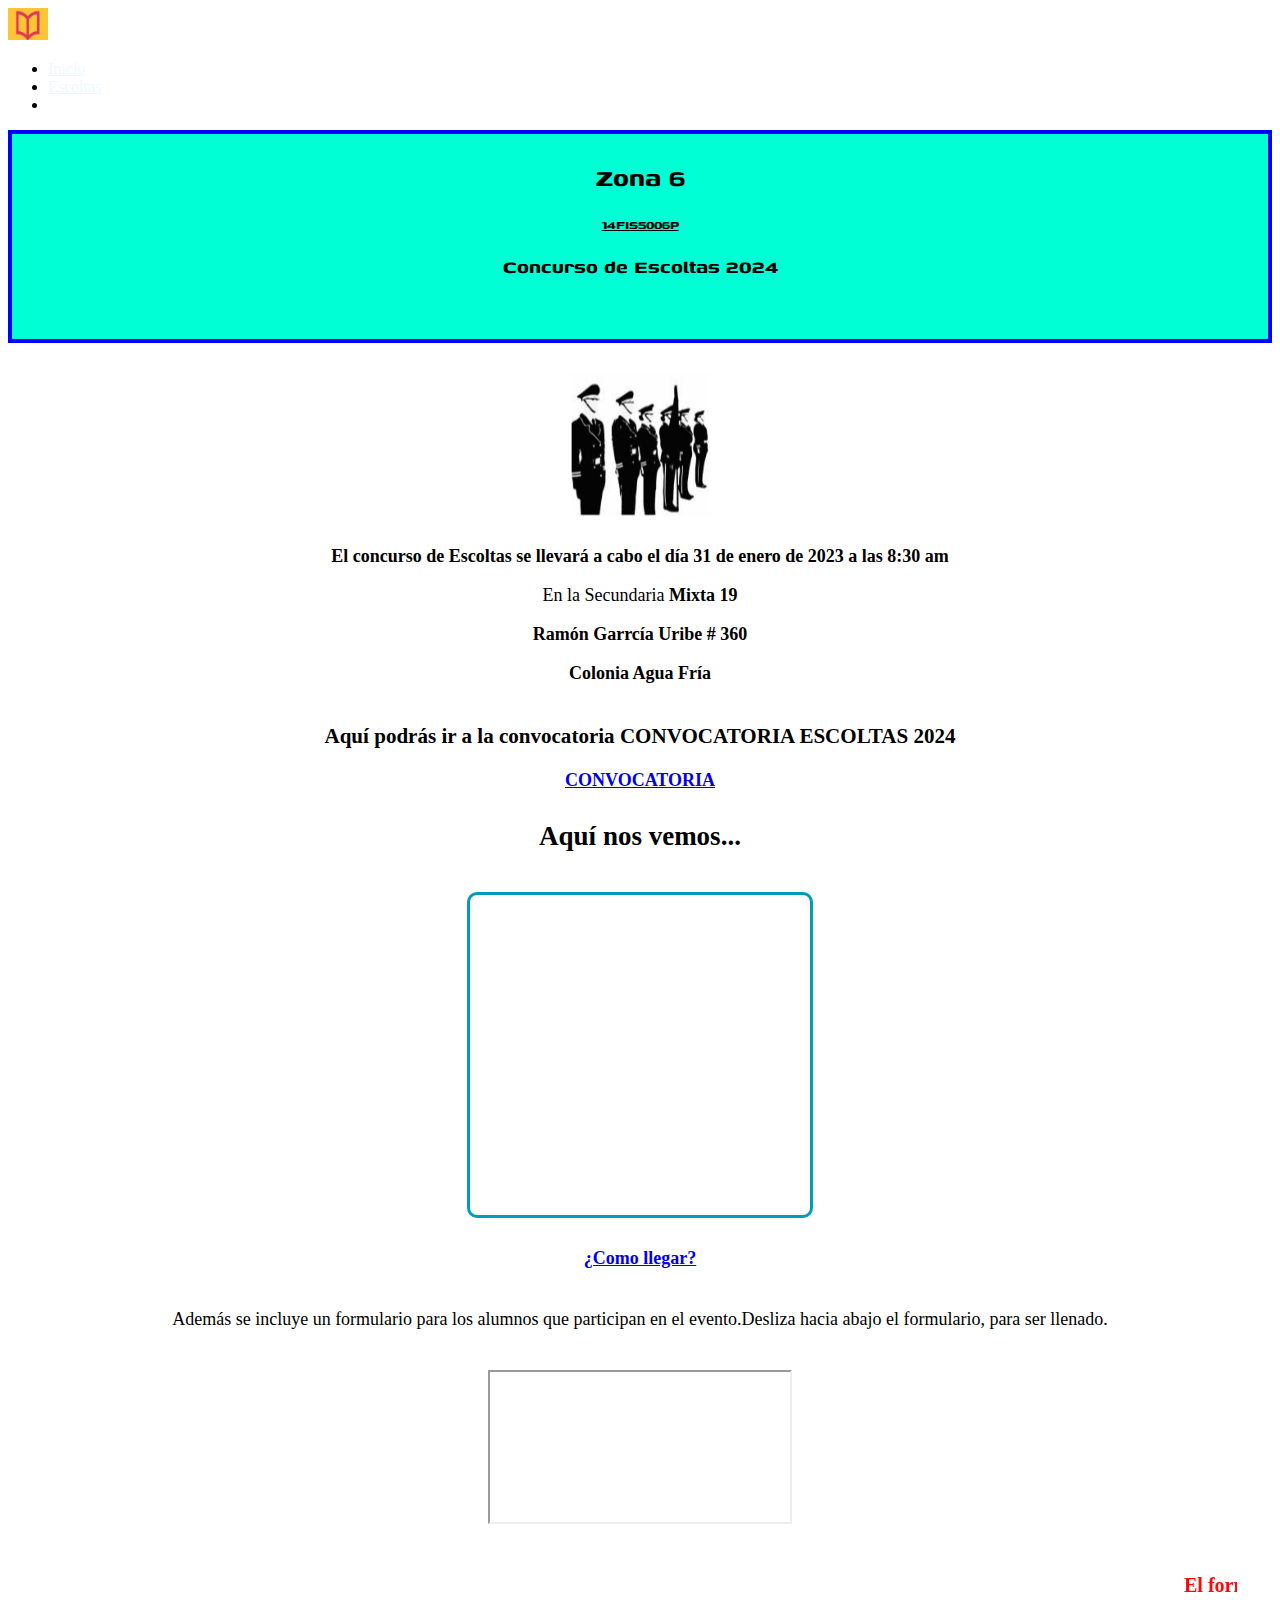
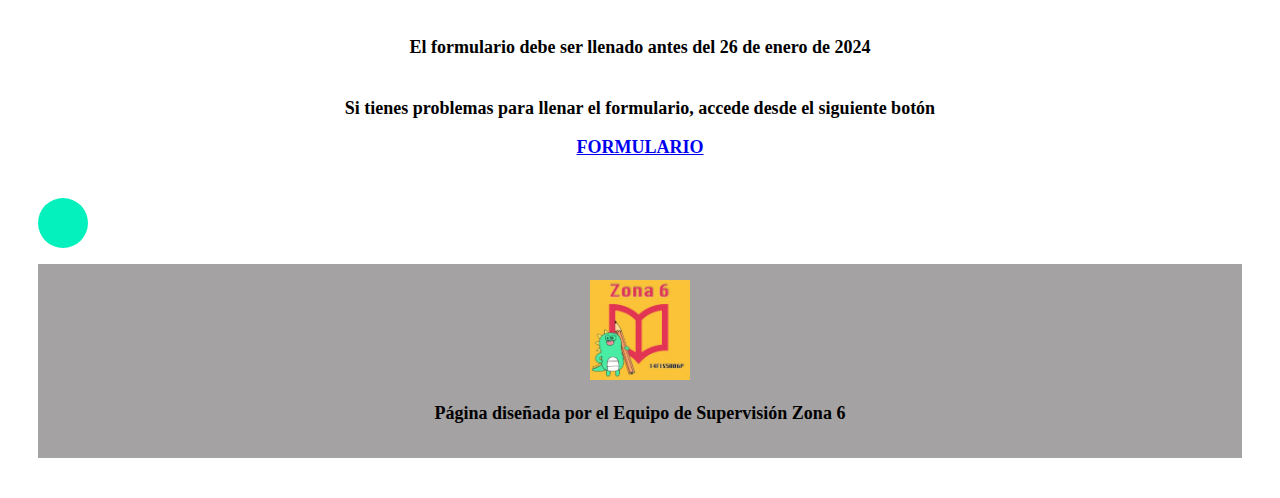
==== escoltas.html @ 7c4a1809 "Update escoltas.html" ====
<!DOCTYPE html>
<html lang="en">
<link href="https://cdn.jsdelivr.net/npm/bootstrap@5.0.2/dist/css/bootstrap.min.css" rel="stylesheet" integrity="sha384-EVSTQN3/azprG1Anm3QDgpJLIm9Nao0Yz1ztcQTwFspd3yD65VohhpuuCOmLASjC" crossorigin="anonymous">

<head>
    <meta charset="UTF-8">
    <meta name="viewport" content="width=device-width, initial-scale=1.0">
    <link rel="stylesheet" type="text/css" href="Style.css">
    <link rel="preconnect" href="https://fonts.googleapis.com">
<link rel="preconnect" href="https://fonts.gstatic.com" crossorigin>
<link href="https://fonts.googleapis.com/css2?family=Genos&display=swap" rel="stylesheet">
    <title>CONCURSOS 2024/ZONA 6</title>
</head>
<body>
  <nav class="navbar navbar-light bg-light navbar-dark bg-dark">
    <div class="container">
      <a class="navbar-brand" href="index.html">
        <img src="Logo.jpeg" alt="" width="40" height="32">
      </a>
      <ul class="nav">
        <li class="nav-item">
          <a class="nav-link active" style="color: aliceblue" aria-current="page" href="index.html">Inicio</a>
        </li>
        <li class="nav-item">
          <a class="nav-link" style="color: aliceblue" href="escoltas.html">Escoltas</a>
        </li>
        <li class="nav-item">
    </div>
  </nav>

<div
class="cover d-flex justify-content-center align-items-center flex-column"
>
    <div class="texto">

<h1>Zona 6</h1>
<p>
  <u>14FIS5006P</u>
</p>
<h2>Concurso de Escoltas 2024</h2>
        </div>
</div>

<section>
    <div class="caver">
        <img width="150" height="150" src="Escolta.png"/>
        <p><strong>El concurso de Escoltas se llevará a cabo el día 31 de enero de 2023 a las 8:30 am</strong> </p
        <p>En la Secundaria <strong>Mixta 19</strong></p> 
            <p><strong>Ramón Garrcía Uribe # 360</strong></p>
            <p><strong>Colonia Agua Fría</strong></p>
    </div>
 </section>

<section>

    <div class="caver">
    <h3>Aquí podrás ir a la convocatoria <strong>CONVOCATORIA ESCOLTAS 2024</strong></h3>
    <a
      href="https://drive.google.com/file/d/1wWWbCy236vXLCDtfcvTK6NfO1HcenNA4/view?usp=sharing"
      class="btn btn-primary"
      ><b>CONVOCATORIA</b></a
    
</section>

 <section>
  <div class="text-center caver">
    <h2>Aquí nos vemos...</h2>
</div>
  <iframe style="margin: 0 auto; display: block; border: 3px solid #019cba; border-radius: 10px 10px 10px 10px; padding: 10px;" src="https://www.google.com/maps/embed?pb=!1m18!1m12!1m3!1d3731.0788634645914!2d-103.35241882571863!3d20.74759739737801!2m3!1f0!2f0!3f0!3m2!1i1024!2i768!4f13.1!3m3!1m2!1s0x8428b004d1745627%3A0x57da8cc69e2c7cc1!2sSecundaria%20Eleno%20Garc%C3%ADa%20Ramos!5e0!3m2!1ses-419!2smx!4v1705175498666!5m2!1ses-419!2smx" 
  width="320" height="300" frameborder="0" allowfullscreen="allowfullscreen"><span data-mce-type="bookmark" style="display: inline-block; width: 0px; overflow: hidden; line-height: 0;" class="mce_SELRES_start"></span></iframe>
 </section>

 <section>
  <div class="caver">
      <a
        href="https://maps.app.goo.gl/Rn8vvRhkGQFq27ed7"
        class="btn btn-primary"
        ><b>¿Como llegar?</b></a
      >
  </div>
 </section>

 <section>
    <div class="caver">
    <p>Además se incluye un formulario para los alumnos que participan en el evento.Desliza hacia abajo el formulario, para ser llenado.</p>
    </div> 
</section>
<section>
    <div class="google-form-contenedor caver">
      <iframe class="responsive-iframe" src="https://forms.gle/B9bE1mSJJhuhrFd29">
      </iframe>
    </div>
      <div class="civer">
        <marquee><strong>El formulario será llenado por el docente de la escuela para la constancia</strong></marquee>    
    </div>
    <div class="caver"><p><strong>El formulario debe ser llenado antes del <strong>26 de enero de 2024</strong></p></div>
    <div class="caver"> <p>Si tienes problemas para llenar el formulario, accede desde el siguiente botón</p>
    <a
      href="https://forms.gle/LEGMNzzivbFknoEv8"
      class="btn btn-primary"
      ><b>FORMULARIO</b></a
    </div>
    </section>

<section>
<div class="circle">
</div>
</section>

<footer class="footer">
 <div class="container">
   <img class= "imagen" src="IMG_6706.jpg"/>
   <p><strong>Página diseñada por el Equipo de Supervisión Zona 6</strong></p>
 </div>

   
</body>
</html>
---- Style.css ----
.body{
    margin: 0em;
}

.texto{
    font-family: 'Genos', sans-serif;
    font-size: 15px;
    font-weight: bold;
}
.cover {
    border: blue 4px solid;
    padding-top: 5px;
    text-align: center;
    font-family: system-ui;
    font-size: medium;
    height: 200px;
    background-color: rgb(0, 255, 213);
    color: rgb(0, 0, 0);
}

.civer{
    padding: 5px;
    font-family: Cambria, Cochin, Georgia, Times, 'Times New Roman', serif;
    font-size: 20px;
    color: rgb(250, 7, 7);
}

.google-maps {
    position: relative;
    padding-bottom: 75%;
    height: 0;
    overflow: hidden;
}

.google-maps iframe {
    position: absolute;
    top: 0;
    left: 0;
    width: 75% !important;
    height: 750% !important;
  }

.caver {
    text-align: center;
    font-family: serif;
    font-size: large;
    margin: 30px 30px 40px;
}

.circle {
    background: rgb(4, 241, 190);
    border-radius: 50%;
    width: 50px;
    height: 50px;
    animation-name: derecha;
    animation-duration: 5s;
    animation-iteration-count: infinite;
    animation-direction: normal;
}

.responsive-iframe{
    align-content: center;
    position: relative;
    padding-top: 56.25;
}

.footer {
    background: #a4a2a2;
    padding: 1rem;
    text-align: center;
    margin-top: 1rem;
}


.imagen {
    width: 100px;
    height: 100px;
}


@keyframes derecha {
   0%{transform: translateX(-10vw);}
   50%{transform: translateX(100vw);}
   100%{transform: translateX(-10vw);}
}
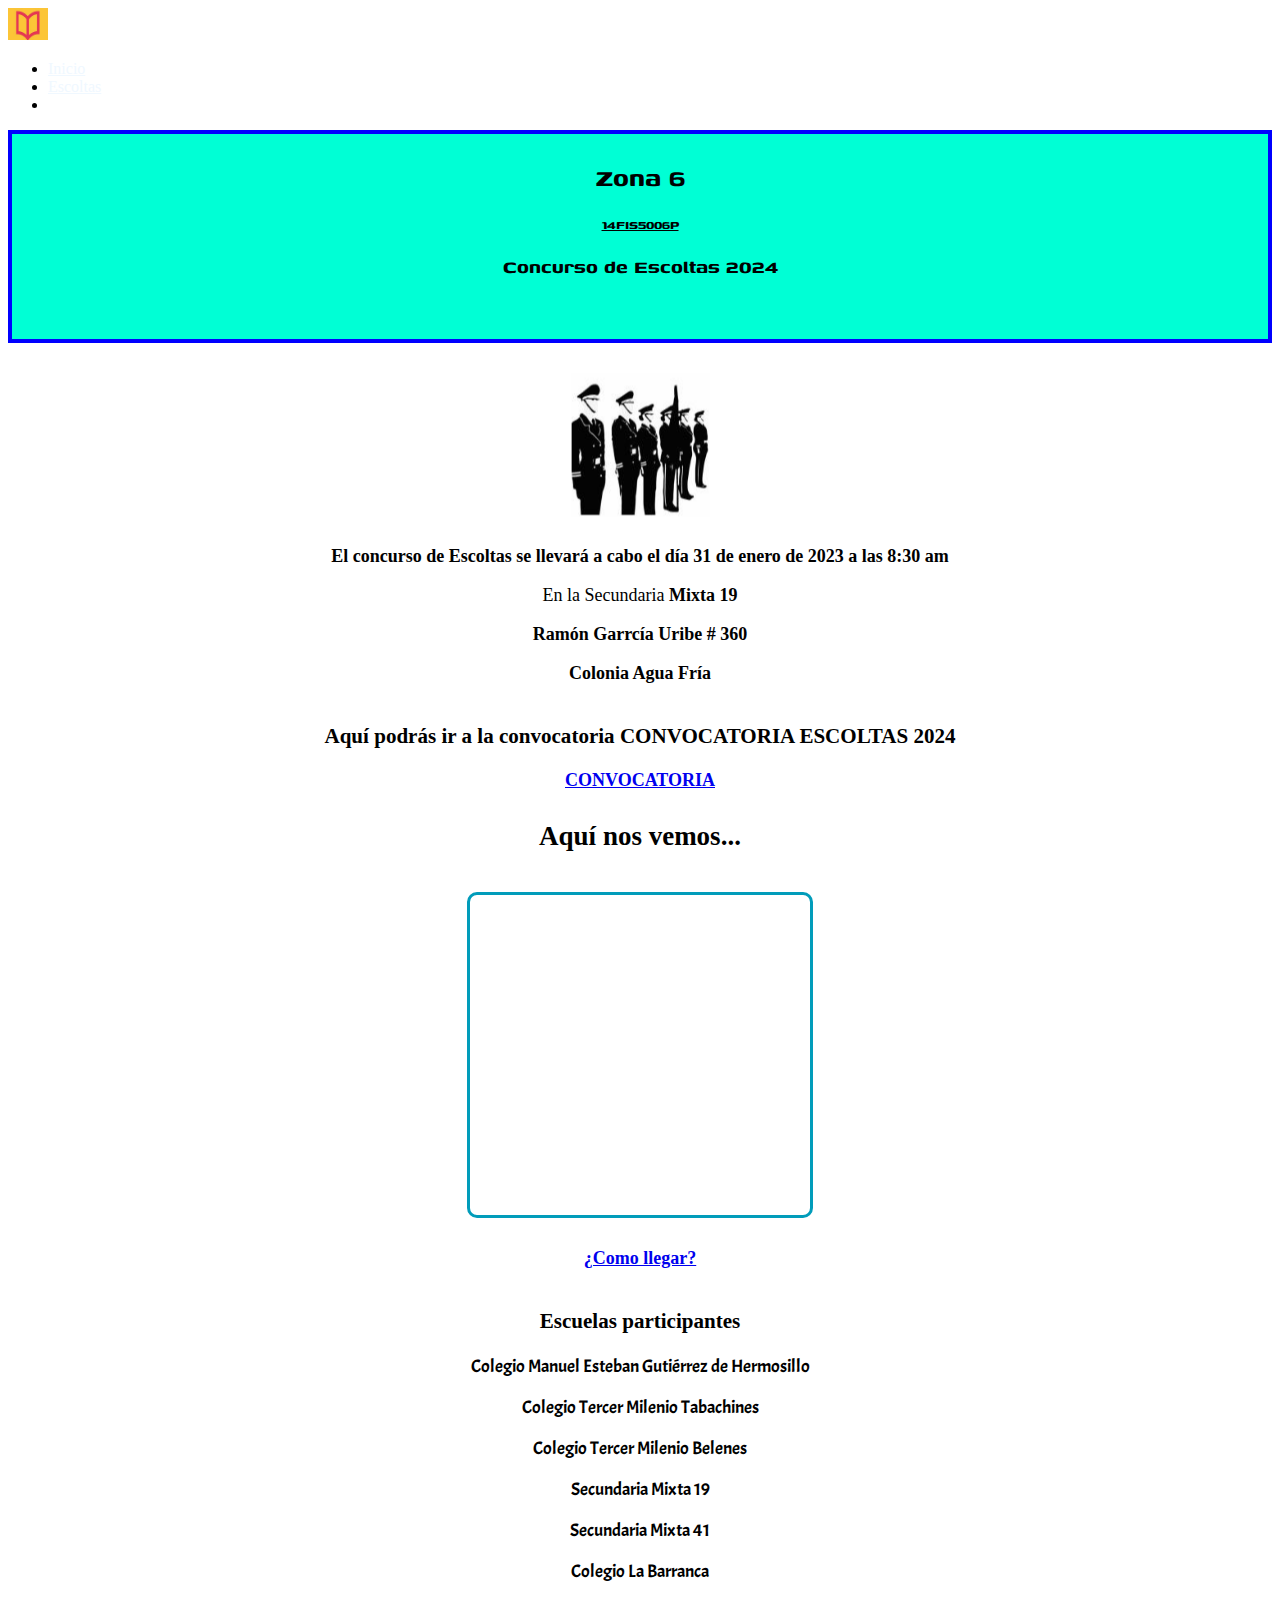
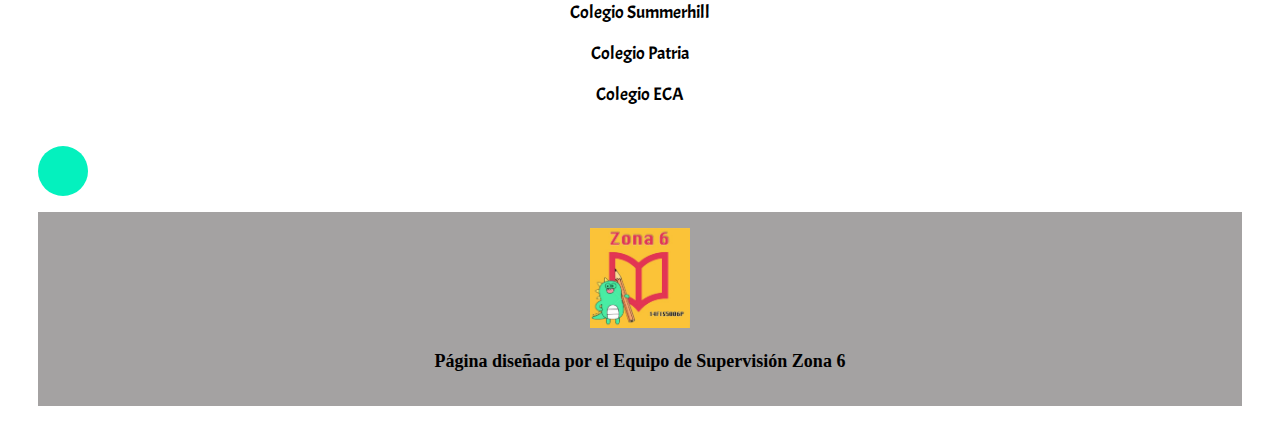
==== commit 5f252a16: "Update escoltas.html" ====
--- a/escoltas.html
+++ b/escoltas.html
@@ -9,6 +9,9 @@
     <link rel="preconnect" href="https://fonts.googleapis.com">
 <link rel="preconnect" href="https://fonts.gstatic.com" crossorigin>
 <link href="https://fonts.googleapis.com/css2?family=Genos&display=swap" rel="stylesheet">
+<link rel="preconnect" href="https://fonts.googleapis.com">
+<link rel="preconnect" href="https://fonts.gstatic.com" crossorigin>
+<link href="https://fonts.googleapis.com/css2?family=Acme&display=swap" rel="stylesheet">
     <title>CONCURSOS 2024/ZONA 6</title>
 </head>
 <body>
@@ -80,27 +83,21 @@
   </div>
  </section>
 
- <section>
-    <div class="caver">
-    <p>Además se incluye un formulario para los alumnos que participan en el evento.Desliza hacia abajo el formulario, para ser llenado.</p>
-    </div> 
+<section>
+    <div class="caver teto">
+        <h3><strong>Escuelas participantes</strong></h3>
+        <p style="font-family: 'Acme', sans-serif; margin-bottom:0">Colegio Manuel Esteban Gutiérrez de Hermosillo</p>
+        <p style="font-family: 'Acme', sans-serif; margin-bottom:0">Colegio Tercer Milenio Tabachines</p>
+        <p style="font-family: 'Acme', sans-serif; margin-bottom:0">Colegio Tercer Milenio Belenes</p>
+        <p style="font-family: 'Acme', sans-serif; margin-bottom:0">Secundaria Mixta 19</p>
+        <p style="font-family: 'Acme', sans-serif; margin-bottom:0">Secundaria Mixta 41</p> 
+        <p style="font-family: 'Acme', sans-serif; margin-bottom:0">Colegio La Barranca</p>  
+        <p style="font-family: 'Acme', sans-serif; margin-bottom:0">Colegio Summerhill</p>
+        <p style="font-family: 'Acme', sans-serif; margin-bottom:0">Colegio Patria</p>
+        <p style="font-family: 'Acme', sans-serif; margin-bottom:0">Colegio ECA</p>
+    </div>
 </section>
-<section>
-    <div class="google-form-contenedor caver">
-      <iframe class="responsive-iframe" src="https://forms.gle/B9bE1mSJJhuhrFd29">
-      </iframe>
-    </div>
-      <div class="civer">
-        <marquee><strong>El formulario será llenado por el docente de la escuela para la constancia</strong></marquee>    
-    </div>
-    <div class="caver"><p><strong>El formulario debe ser llenado antes del <strong>26 de enero de 2024</strong></p></div>
-    <div class="caver"> <p>Si tienes problemas para llenar el formulario, accede desde el siguiente botón</p>
-    <a
-      href="https://forms.gle/LEGMNzzivbFknoEv8"
-      class="btn btn-primary"
-      ><b>FORMULARIO</b></a
-    </div>
-    </section>
+
 
 <section>
 <div class="circle">
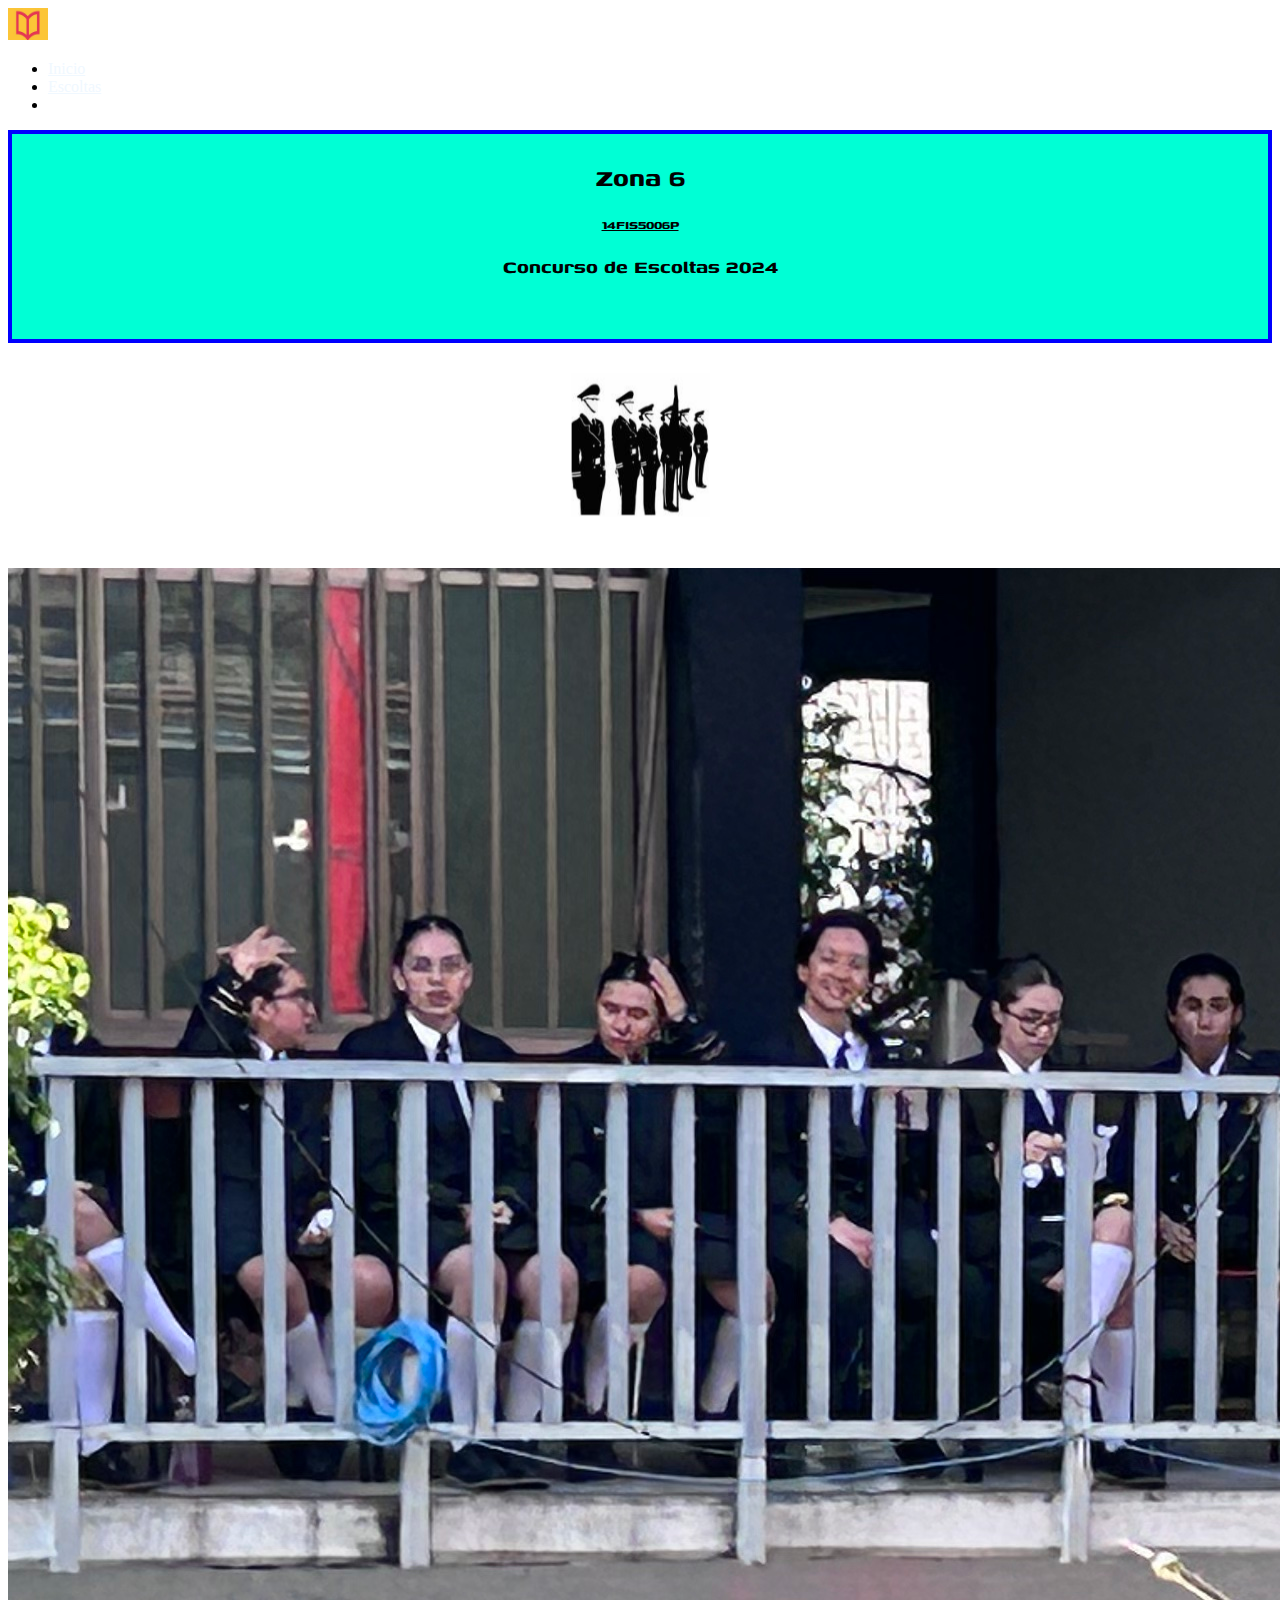
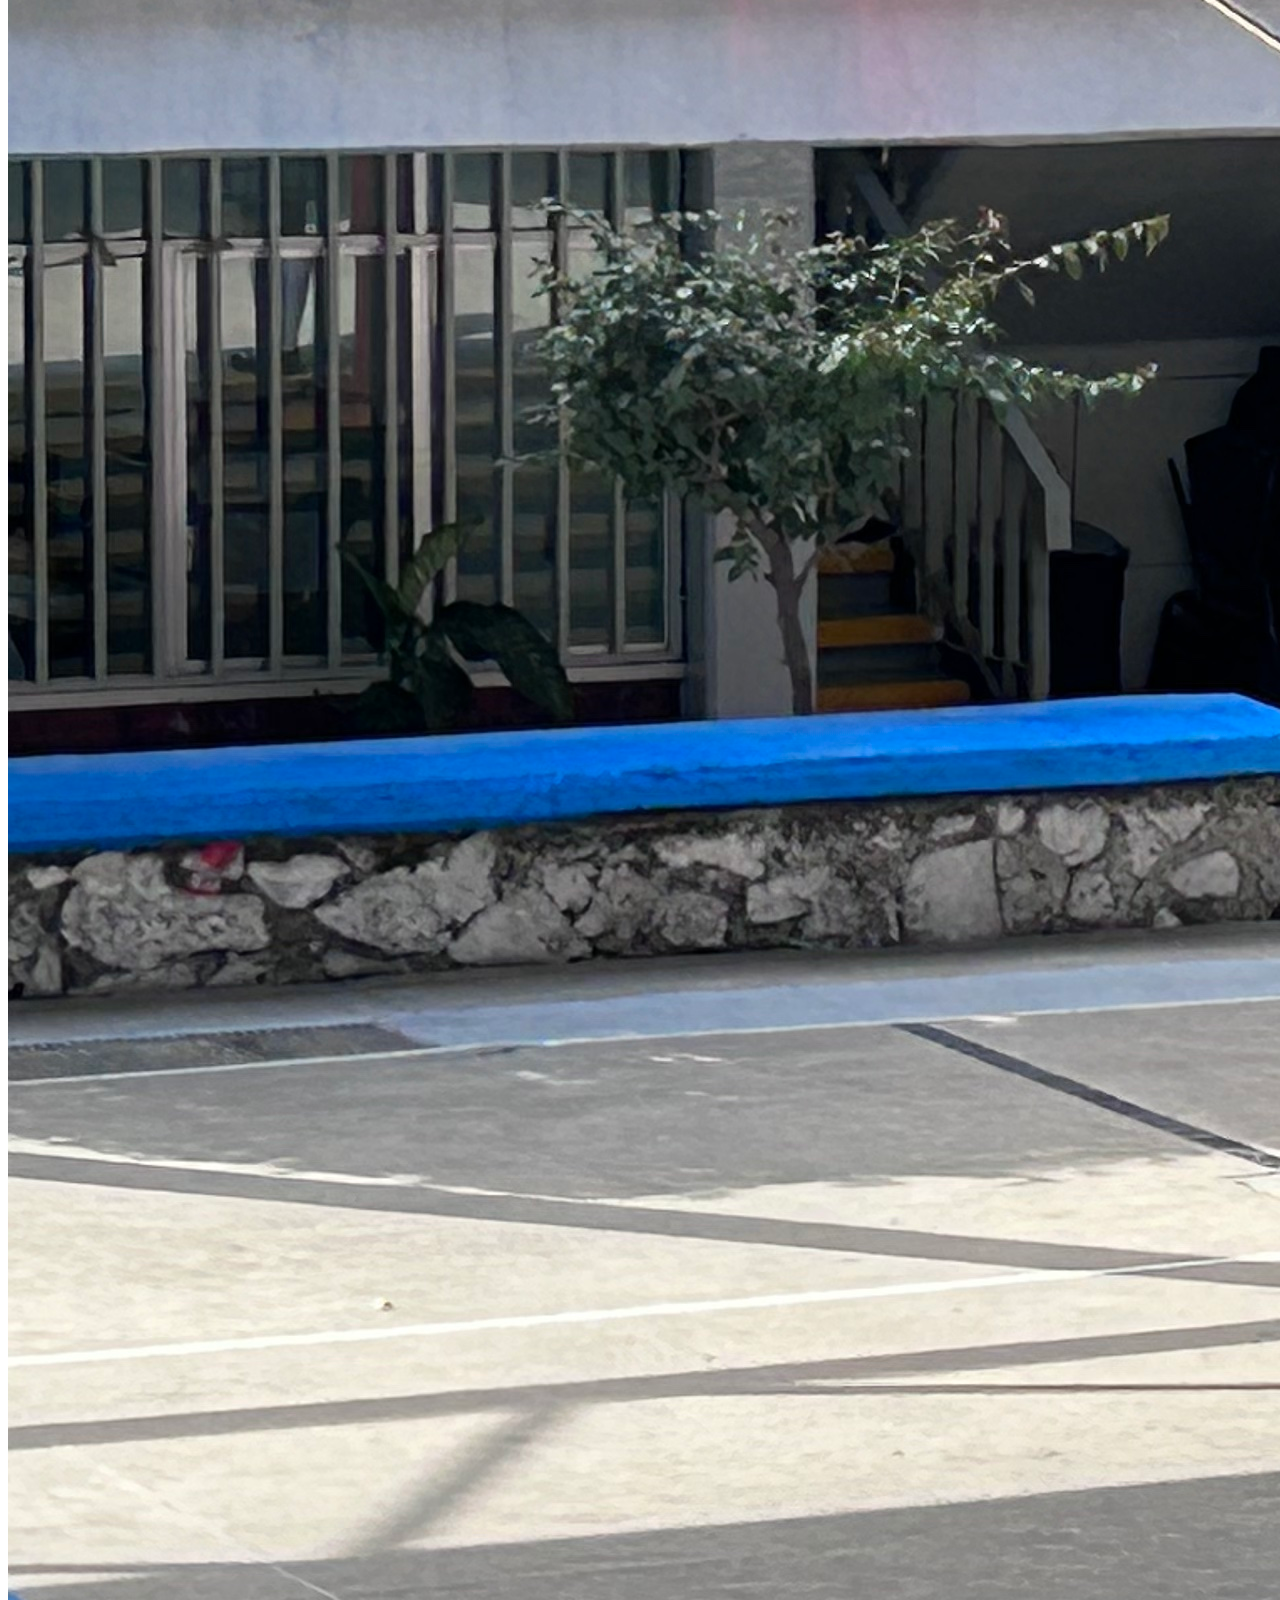
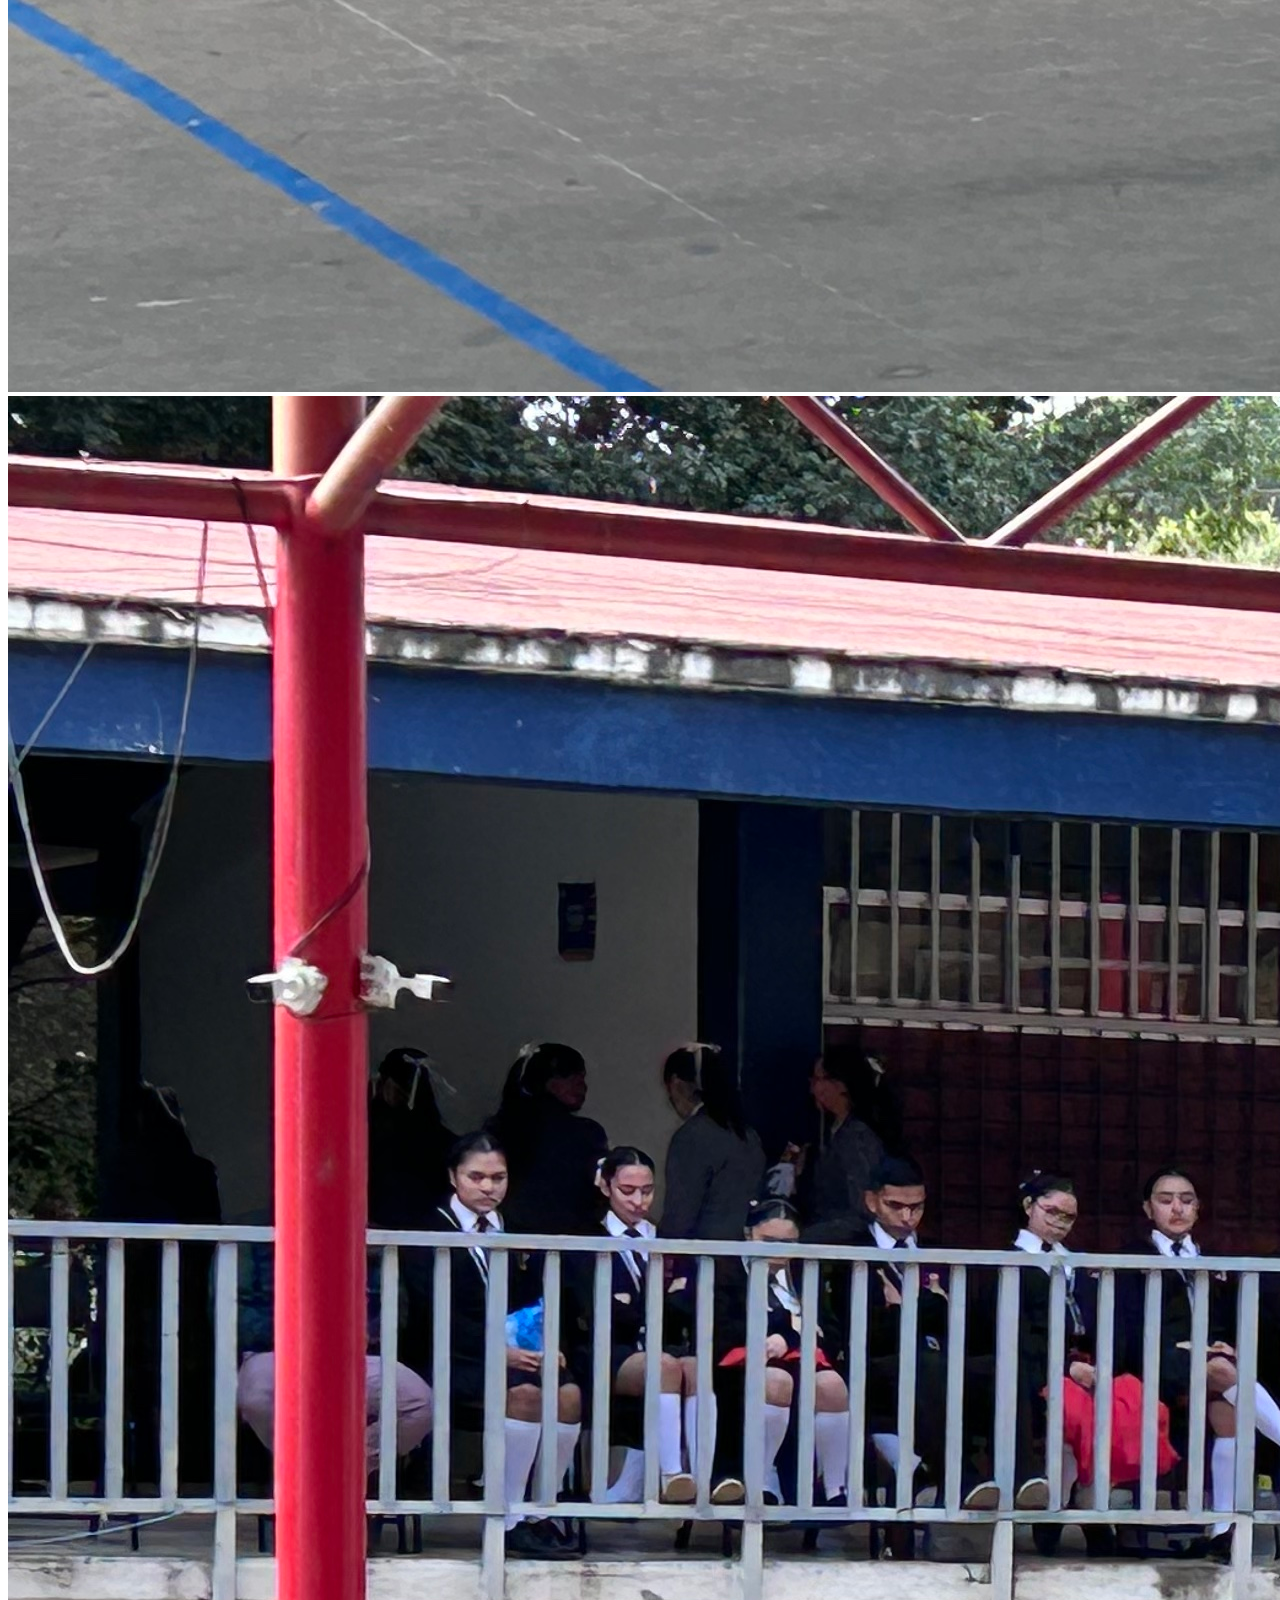
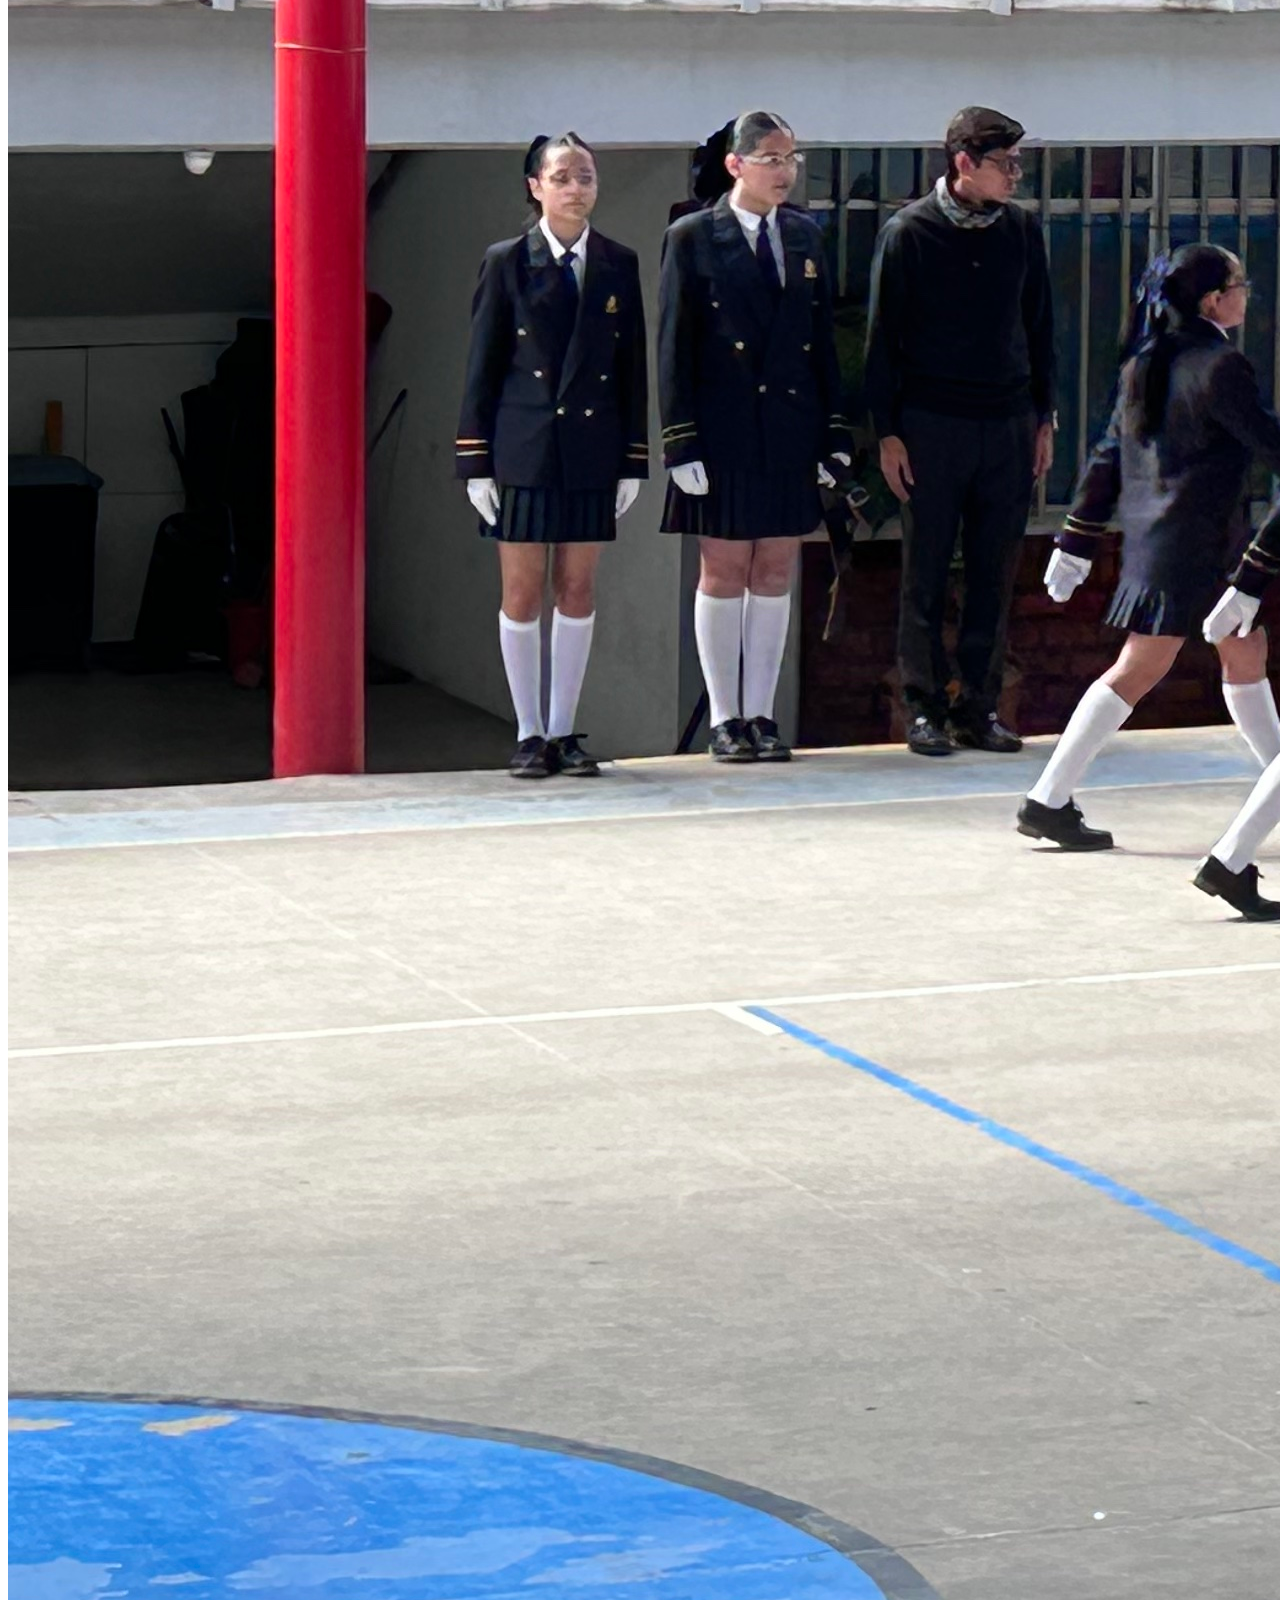
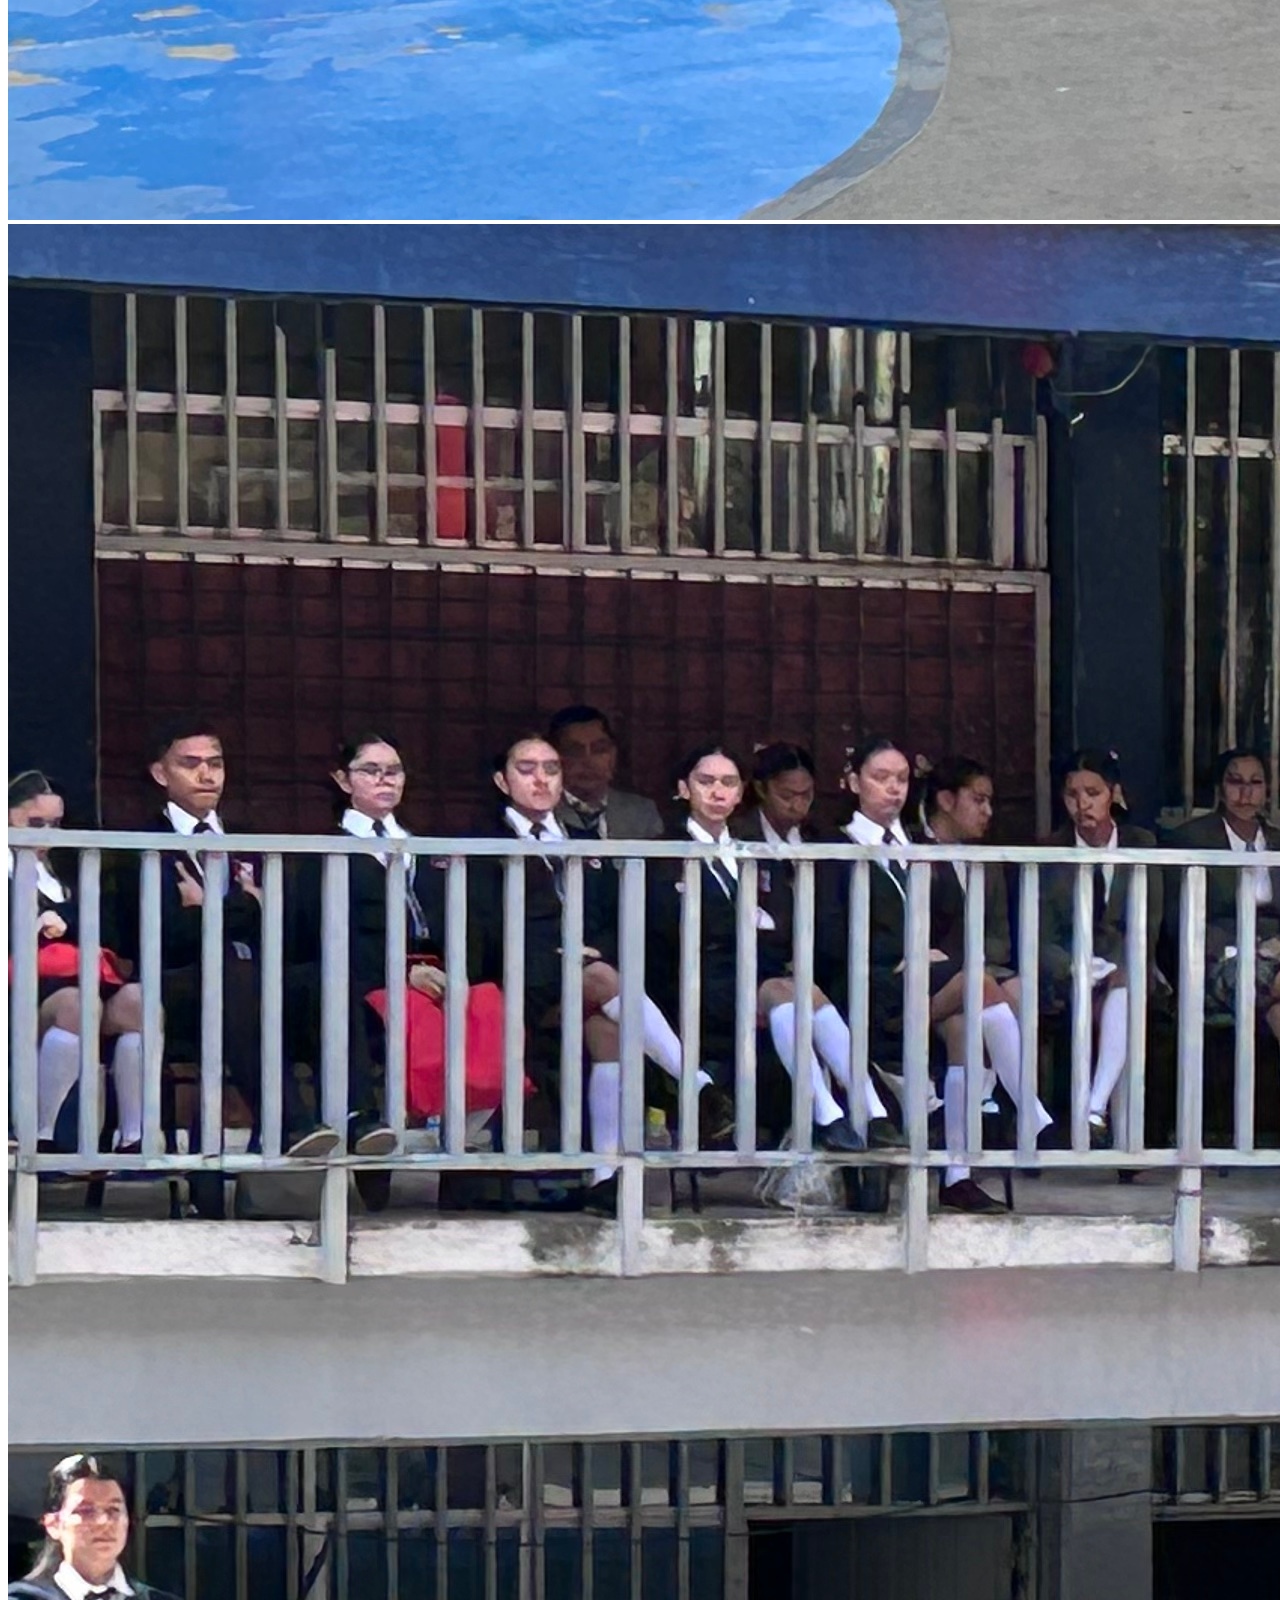
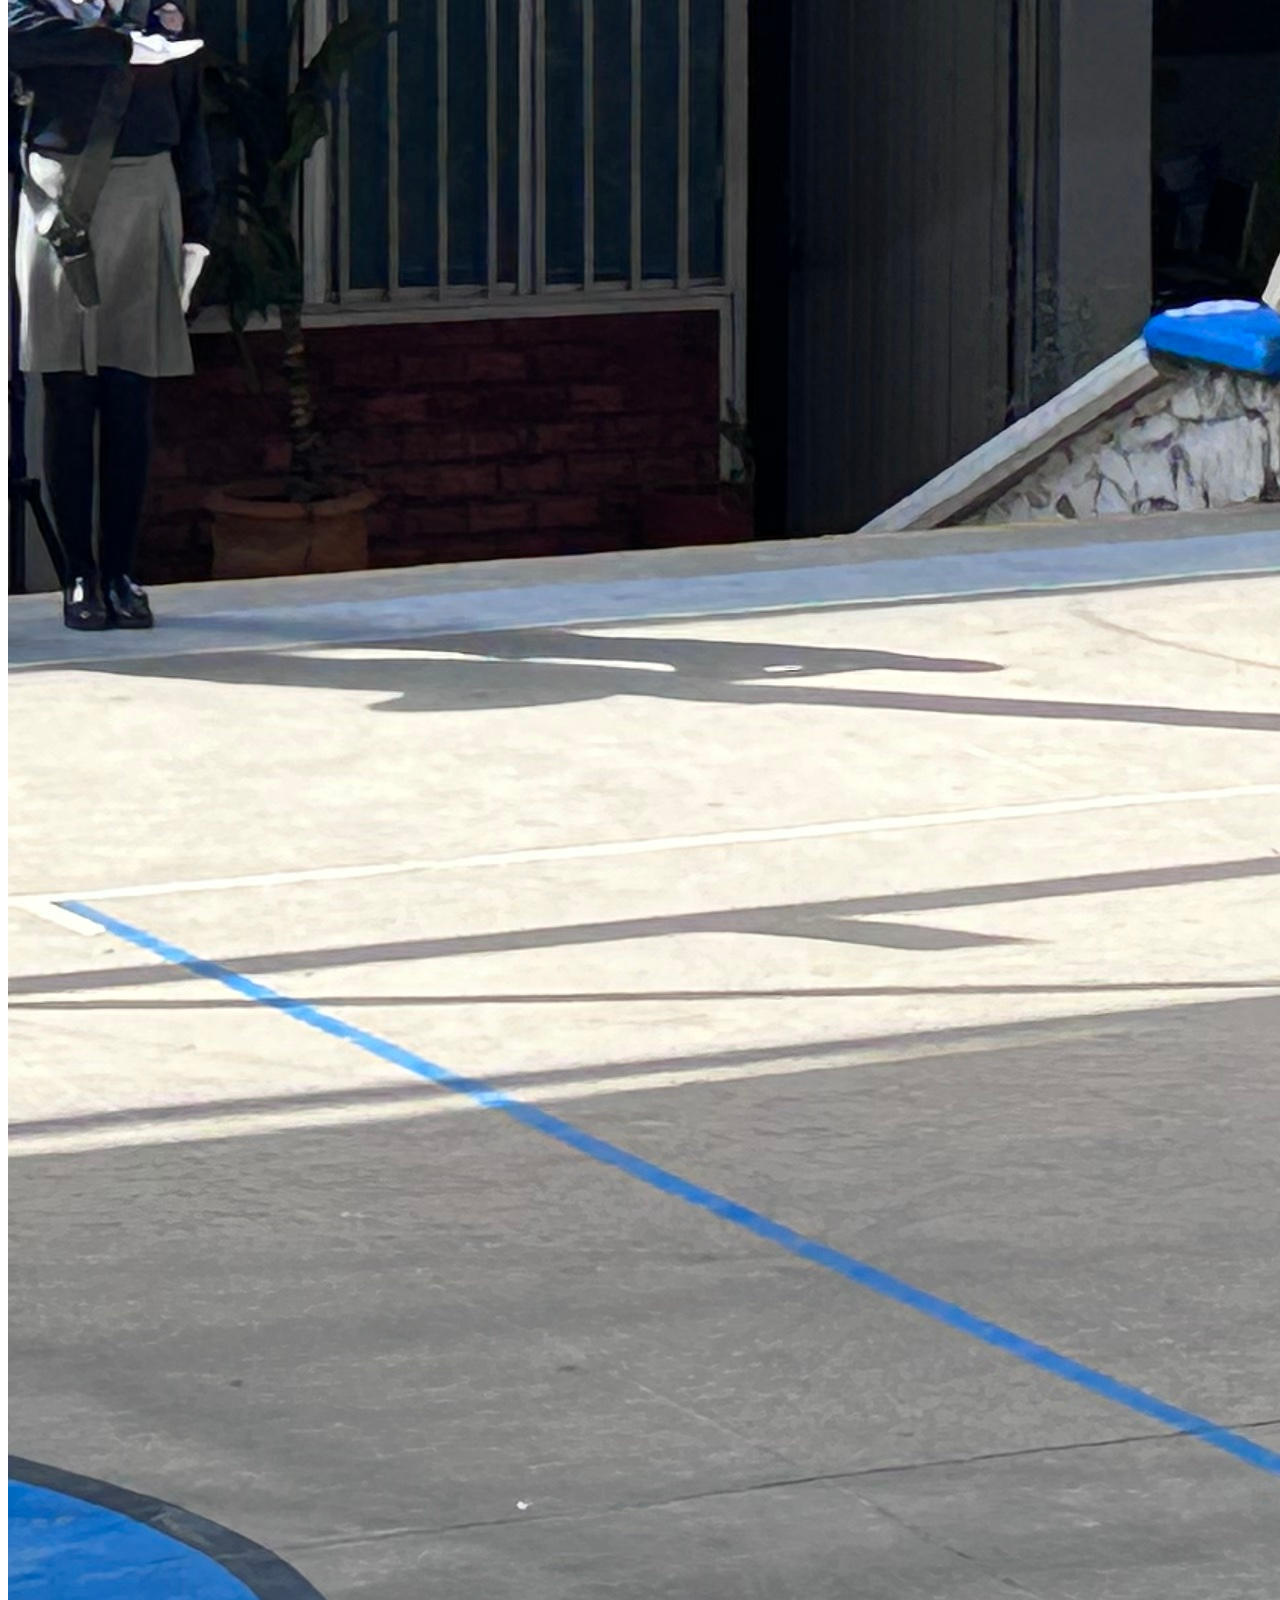
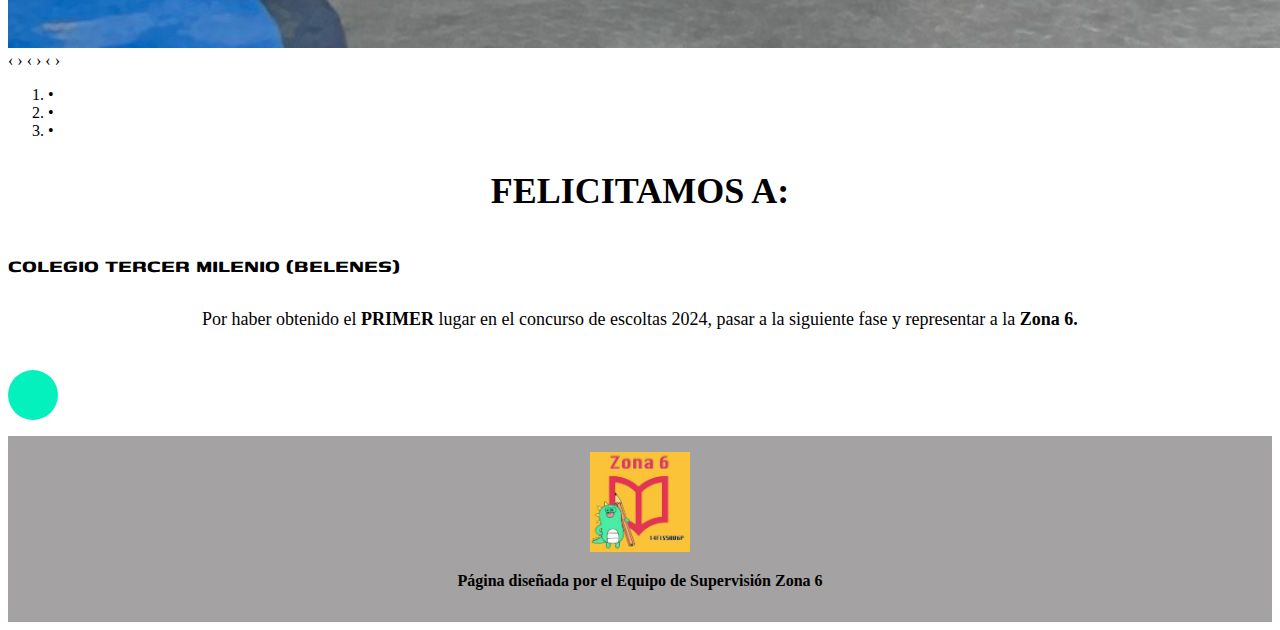
==== commit 5c2e8ace: "Update escoltas.html" ====
--- a/escoltas.html
+++ b/escoltas.html
@@ -47,56 +47,69 @@
 <section>
     <div class="caver">
         <img width="150" height="150" src="Escolta.png"/>
-        <p><strong>El concurso de Escoltas se llevará a cabo el día 31 de enero de 2023 a las 8:30 am</strong> </p
-        <p>En la Secundaria <strong>Mixta 19</strong></p> 
-            <p><strong>Ramón Garrcía Uribe # 360</strong></p>
-            <p><strong>Colonia Agua Fría</strong></p>
     </div>
  </section>
 
 <section>
+        <div class="slide">
+            <div class="slide-inner">
+                <input class="slide-open" type="radio" id="slide-1" 
+                      name="slide" aria-hidden="true" hidden="" checked="checked">
+                <div class="slide-item">
+                    <img src="img1.jpg">
+                </div>
+                <input class="slide-open" type="radio" id="slide-2" 
+                      name="slide" aria-hidden="true" hidden="">
+                <div class="slide-item">
+                    <img src="img2.jpg">
+                </div>
+                <input class="slide-open" type="radio" id="slide-3" 
+                      name="slide" aria-hidden="true" hidden="">
+                <div class="slide-item">
+                    <img src="img3.jpg">
+                </div>
+                <label for="slide-3" class="slide-control prev control-1">‹</label>
+                <label for="slide-2" class="slide-control next control-1">›</label>
+                <label for="slide-1" class="slide-control prev control-2">‹</label>
+                <label for="slide-3" class="slide-control next control-2">›</label>
+                <label for="slide-2" class="slide-control prev control-3">‹</label>
+                <label for="slide-1" class="slide-control next control-3">›</label>
+                <ol class="slide-indicador">
+                    <li>
+                        <label for="slide-1" class="slide-circulo">•</label>
+                    </li>
+                    <li>
+                        <label for="slide-2" class="slide-circulo">•</label>
+                    </li>
+                    <li>
+                        <label for="slide-3" class="slide-circulo">•</label>
+                    </li>
+                </ol>
+            </div>
+        </div>  
+    </section>
 
-    <div class="caver">
-    <h3>Aquí podrás ir a la convocatoria <strong>CONVOCATORIA ESCOLTAS 2024</strong></h3>
-    <a
-      href="https://drive.google.com/file/d/1wWWbCy236vXLCDtfcvTK6NfO1HcenNA4/view?usp=sharing"
-      class="btn btn-primary"
-      ><b>CONVOCATORIA</b></a
-    
-</section>
+    <section>
+        <div class="justify-content-center align-items-center flex-column">
+    <div class="texto caver zoom-in-out-box">
 
- <section>
-  <div class="text-center caver">
-    <h2>Aquí nos vemos...</h2>
+<h1>FELICITAMOS A:</h1>
+
+    </div>
 </div>
-  <iframe style="margin: 0 auto; display: block; border: 3px solid #019cba; border-radius: 10px 10px 10px 10px; padding: 10px;" src="https://www.google.com/maps/embed?pb=!1m18!1m12!1m3!1d3731.0788634645914!2d-103.35241882571863!3d20.74759739737801!2m3!1f0!2f0!3f0!3m2!1i1024!2i768!4f13.1!3m3!1m2!1s0x8428b004d1745627%3A0x57da8cc69e2c7cc1!2sSecundaria%20Eleno%20Garc%C3%ADa%20Ramos!5e0!3m2!1ses-419!2smx!4v1705175498666!5m2!1ses-419!2smx" 
-  width="320" height="300" frameborder="0" allowfullscreen="allowfullscreen"><span data-mce-type="bookmark" style="display: inline-block; width: 0px; overflow: hidden; line-height: 0;" class="mce_SELRES_start"></span></iframe>
- </section>
+    </section>
 
- <section>
-  <div class="caver">
-      <a
-        href="https://maps.app.goo.gl/Rn8vvRhkGQFq27ed7"
-        class="btn btn-primary"
-        ><b>¿Como llegar?</b></a
-      >
-  </div>
- </section>
-
-<section>
-    <div class="caver teto">
-        <h3><strong>Escuelas participantes</strong></h3>
-        <p style="font-family: 'Acme', sans-serif; margin-bottom:0">Colegio Manuel Esteban Gutiérrez de Hermosillo</p>
-        <p style="font-family: 'Acme', sans-serif; margin-bottom:0">Colegio Tercer Milenio Tabachines</p>
-        <p style="font-family: 'Acme', sans-serif; margin-bottom:0">Colegio Tercer Milenio Belenes</p>
-        <p style="font-family: 'Acme', sans-serif; margin-bottom:0">Secundaria Mixta 19</p>
-        <p style="font-family: 'Acme', sans-serif; margin-bottom:0">Secundaria Mixta 41</p> 
-        <p style="font-family: 'Acme', sans-serif; margin-bottom:0">Colegio La Barranca</p>  
-        <p style="font-family: 'Acme', sans-serif; margin-bottom:0">Colegio Summerhill</p>
-        <p style="font-family: 'Acme', sans-serif; margin-bottom:0">Colegio Patria</p>
-        <p style="font-family: 'Acme', sans-serif; margin-bottom:0">Colegio ECA</p>
-    </div>
-</section>
+    <section>
+            <div class="texto text-pattern">
+                <h2>COLEGIO TERCER MILENIO (BELENES)</h2>
+            </div>
+    </section>
+    <section>
+        <div class="caver">
+        <p>Por haber obtenido el <strong>PRIMER </strong>lugar en el concurso de escoltas 2024, pasar a la siguiente fase y representar a la <strong>Zona 6.</strong></p>
+        </div>
+    </section>
+ 
 
 
 <section>
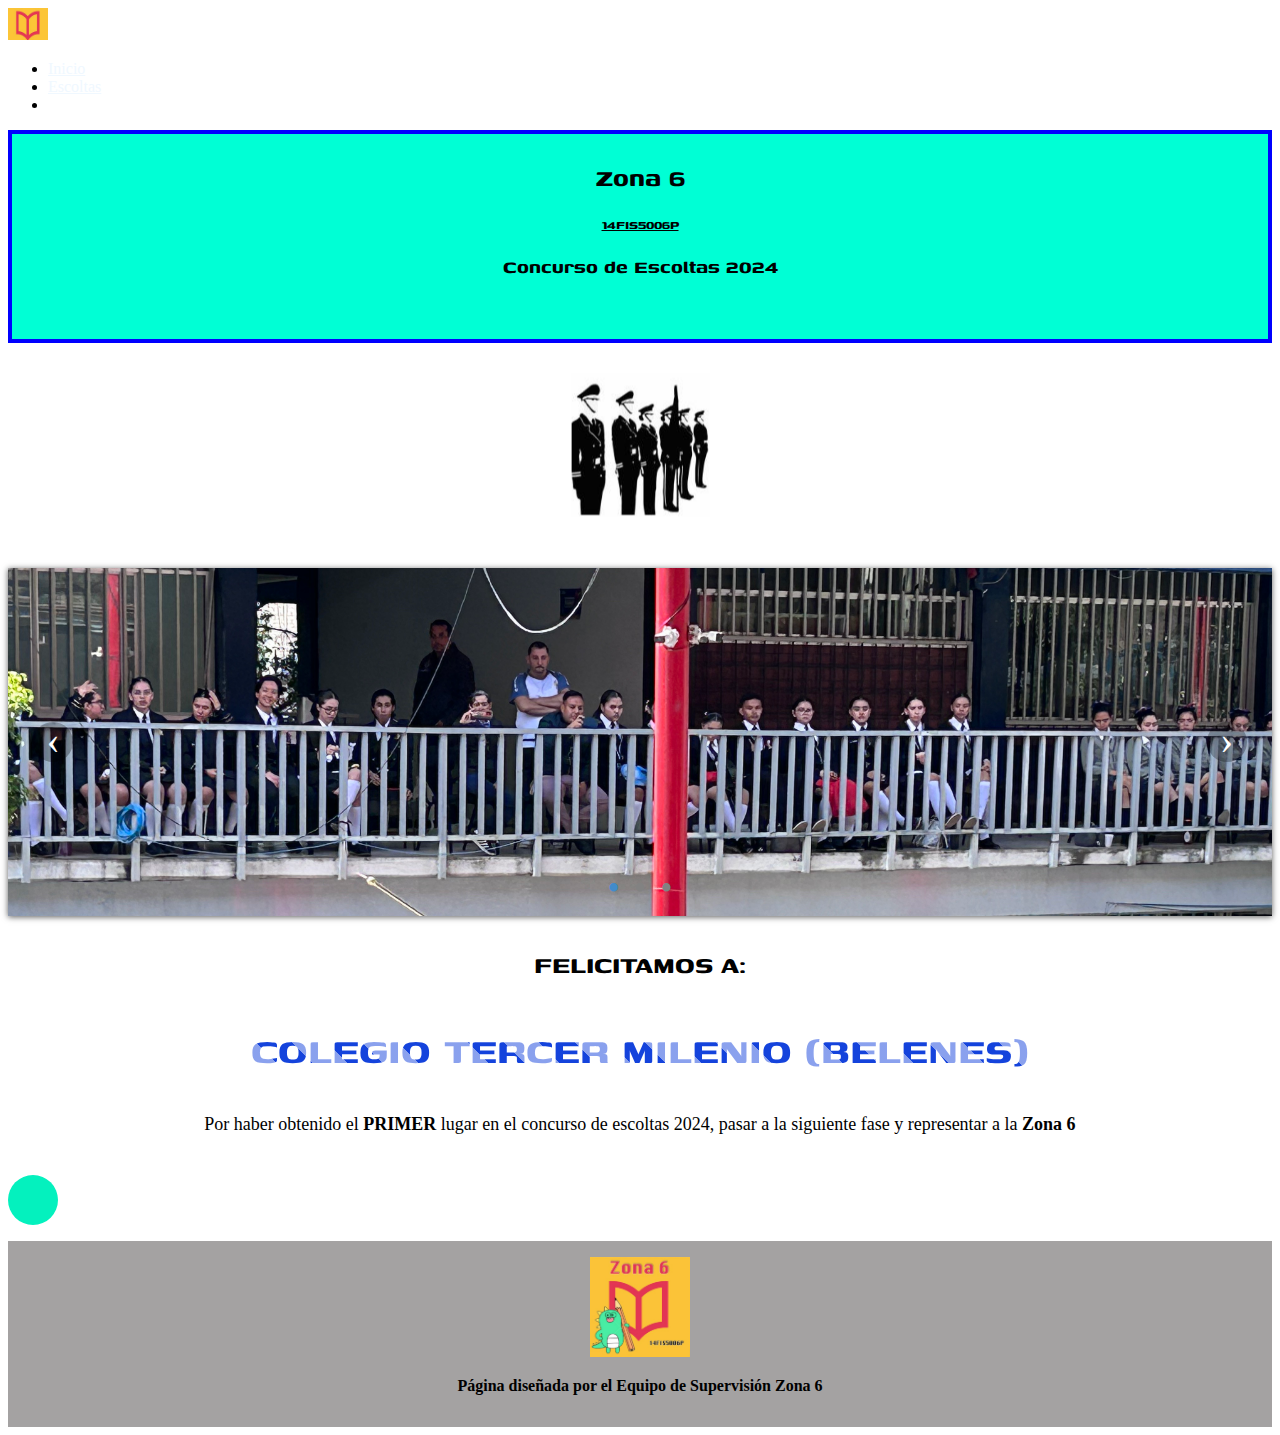
==== commit 7f8e25c4: "Update escoltas.html" ====
--- a/escoltas.html
+++ b/escoltas.html
@@ -106,7 +106,7 @@
     </section>
     <section>
         <div class="caver">
-        <p>Por haber obtenido el <strong>PRIMER </strong>lugar en el concurso de escoltas 2024, pasar a la siguiente fase y representar a la <strong>Zona 6.</strong></p>
+        <p>Por haber obtenido el <strong>PRIMER </strong>lugar en el concurso de escoltas 2024, pasar a la siguiente fase y representar a la <strong>Zona 6</strong></p>
         </div>
     </section>
  
--- a/Style.css
+++ b/Style.css
@@ -83,3 +83,155 @@
    50%{transform: translateX(100vw);}
    100%{transform: translateX(-10vw);}
 }
+
+.slide {
+    position: relative;
+    box-shadow: 0px 1px 6px rgba(0, 0, 0, 0.64);
+    margin-top: 26px;
+}
+.slide-inner {
+    position: relative;
+    overflow: hidden;
+    width: 100%;
+    height: calc( 300px + 3em);
+}
+.slide-open:checked + .slide-item {
+    position: static;
+    opacity: 100;
+}
+.slide-item {
+    position: absolute;
+    opacity: 0;
+    -webkit-transition: opacity 0.6s ease-out;
+    transition: opacity 0.6s ease-out;
+}
+.slide-item img {
+    display: block;
+    height: auto;
+    max-width: 100%;
+}
+.slide-control {
+    background: rgba(0, 0, 0, 0.28);
+    border-radius: 50%;
+    color: #fff;
+    cursor: pointer;
+    display: none;
+    font-size: 40px;
+    height: 40px;
+    line-height: 35px;
+    position: absolute;
+    top: 50%;
+    -webkit-transform: translate(0, -50%);
+    cursor: pointer;
+    -ms-transform: translate(0, -50%);
+    transform: translate(0, -50%);
+    text-align: center;
+    width: 40px;
+    z-index: 10;
+}
+.slide-control.prev {
+    left: 2%;
+}
+.slide-control.next {
+    right: 2%;
+}
+.slide-control:hover {
+    background: rgba(0, 0, 0, 0.8);
+    color: #aaaaaa;
+}
+#slide-1:checked ~ .control-1,
+#slide-2:checked ~ .control-2,
+#slide-3:checked ~ .control-3 {
+    display: block;
+}
+.slide-indicador {
+    list-style: none;
+    margin: 0;
+    padding: 0;
+    position: absolute;
+    bottom: 2%;
+    left: 0;
+    right: 0;
+    text-align: center;
+    z-index: 10;
+}
+.slide-indicador li {
+    display: inline-block;
+    margin: 0 5px;
+}
+.slide-circulo {
+    color: #828282;
+    cursor: pointer;
+    display: block;
+    font-size: 35px;
+}
+.slide-circulo:hover {
+    color: #aaaaaa;
+}
+#slide-1:checked ~ .control-1 ~ .slide-indicador 
+     li:nth-child(1) .slide-circulo,
+#slide-2:checked ~ .control-2 ~ .slide-indicador 
+      li:nth-child(2) .slide-circulo,
+#slide-3:checked ~ .control-3 ~ .slide-indicador 
+      li:nth-child(3) .slide-circulo {
+    color: #428bca;
+}
+#titulo {
+    width: 100%;
+    position: absolute;
+    padding: 0px;
+    margin: 0px auto;
+    text-align: center;
+    font-size: 27px;
+    color: rgba(255, 255, 255, 1);
+    font-family: 'Open Sans', sans-serif;
+    z-index: 9999;
+    text-shadow: 0px 1px 2px rgba(0, 0, 0, 0.33), 
+         -1px 0px 2px rgba(255, 255, 255, 0);
+}
+
+
+.texto{
+    text-align: center;
+    font-family: 'Genos', sans-serif;
+    font-size: 15px;
+    font-weight: bold;
+}
+
+.zoom-in-out-box {
+    animation: zoom-in-zoom-out 2s;
+    animation-iteration-count: 3;
+  }
+  
+  @keyframes zoom-in-zoom-out {
+    0% {
+      transform: scale(1, 1);
+    }
+    50% {
+      transform: scale(1.1, 1.1);
+    }
+    100% {
+      transform: scale(1, 1);
+    }
+  }
+  .text-pattern {
+    text-align: center;
+    font-size: 30px;
+    color: transparent;
+    background-color: #1443dc;
+    background-image: repeating-linear-gradient(45deg, transparent, transparent 25px, rgba(255, 255, 255, .5) 25px, rgba(255, 255, 255, .5) 50px);    
+    background-clip: text;
+    animation: color 50s linear infinite;
+    background-size: 200%;    
+  }
+  
+  @keyframes color {
+    from {
+        background-position: 0% 50%;
+    }
+  
+    to {
+        background-position: 100% 50%;
+    }
+  }
+
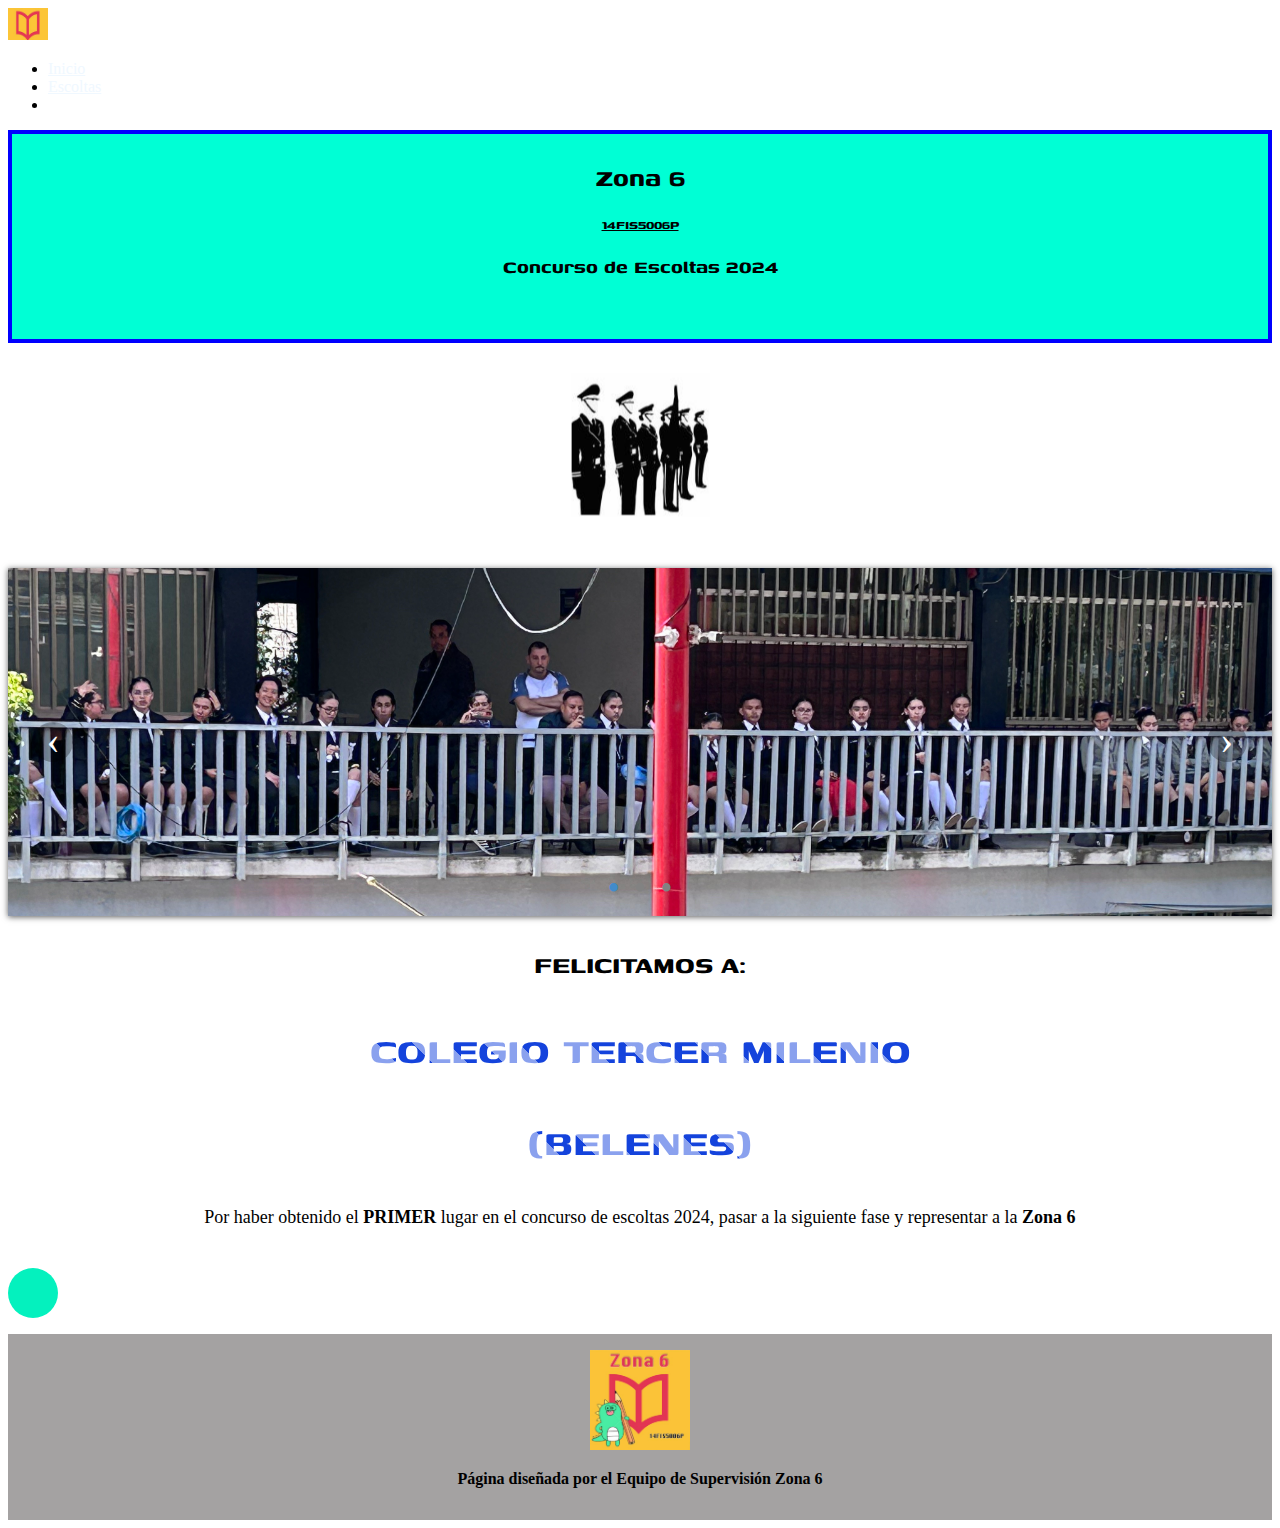
==== commit 8ebbdcb3: "Update escoltas.html" ====
--- a/escoltas.html
+++ b/escoltas.html
@@ -101,7 +101,8 @@
 
     <section>
             <div class="texto text-pattern">
-                <h2>COLEGIO TERCER MILENIO (BELENES)</h2>
+                <h2>COLEGIO TERCER MILENIO</h2>
+                <h2>(BELENES)</h2>
             </div>
     </section>
     <section>
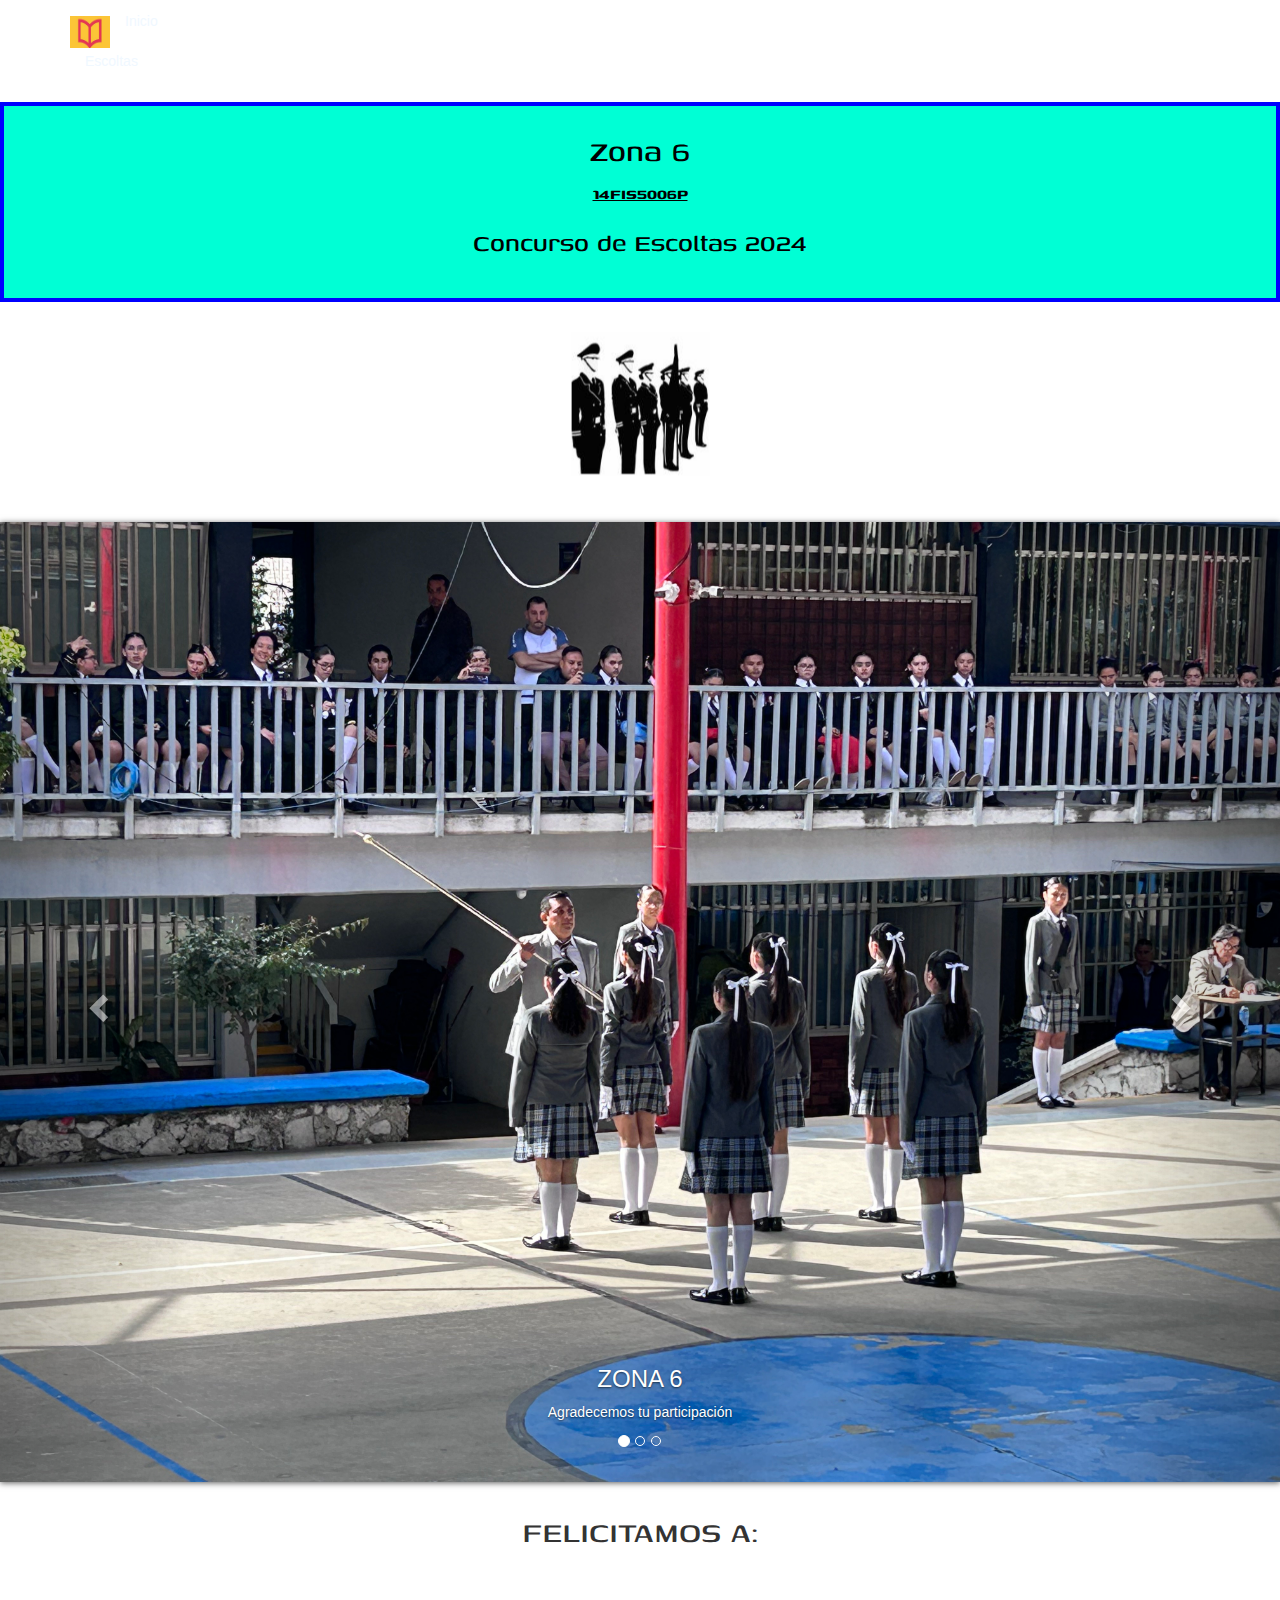
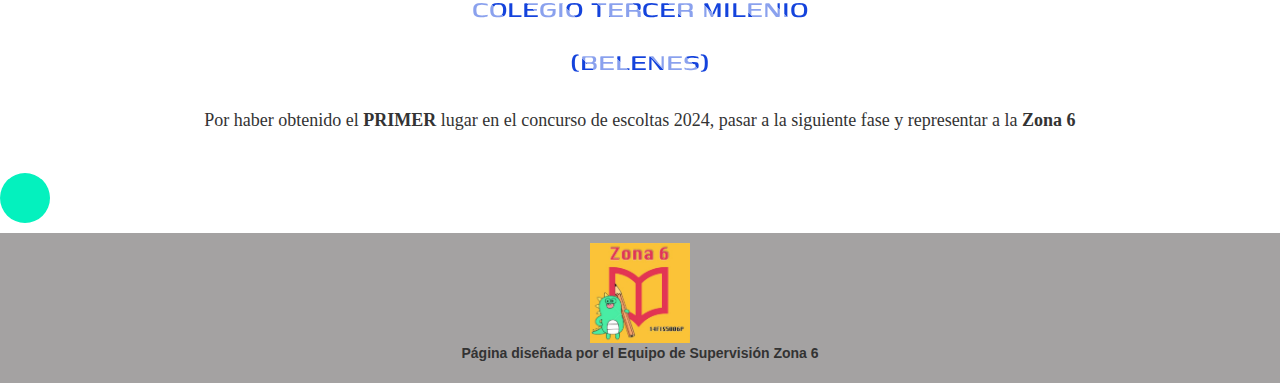
==== commit 0e81fd01: "Update escoltas.html" ====
--- a/escoltas.html
+++ b/escoltas.html
@@ -12,6 +12,10 @@
 <link rel="preconnect" href="https://fonts.googleapis.com">
 <link rel="preconnect" href="https://fonts.gstatic.com" crossorigin>
 <link href="https://fonts.googleapis.com/css2?family=Acme&display=swap" rel="stylesheet">
+<link rel="stylesheet" href="https://maxcdn.bootstrapcdn.com/bootstrap/3.4.1/css/bootstrap.min.css">
+  <script src="https://ajax.googleapis.com/ajax/libs/jquery/3.7.1/jquery.min.js"></script>
+  <script src="https://maxcdn.bootstrapcdn.com/bootstrap/3.4.1/js/bootstrap.min.js"></script>
+
     <title>CONCURSOS 2024/ZONA 6</title>
 </head>
 <body>
@@ -51,44 +55,59 @@
  </section>
 
 <section>
-        <div class="slide">
-            <div class="slide-inner">
-                <input class="slide-open" type="radio" id="slide-1" 
-                      name="slide" aria-hidden="true" hidden="" checked="checked">
-                <div class="slide-item">
-                    <img src="img1.jpg">
-                </div>
-                <input class="slide-open" type="radio" id="slide-2" 
-                      name="slide" aria-hidden="true" hidden="">
-                <div class="slide-item">
-                    <img src="img2.jpg">
-                </div>
-                <input class="slide-open" type="radio" id="slide-3" 
-                      name="slide" aria-hidden="true" hidden="">
-                <div class="slide-item">
-                    <img src="img3.jpg">
-                </div>
-                <label for="slide-3" class="slide-control prev control-1">‹</label>
-                <label for="slide-2" class="slide-control next control-1">›</label>
-                <label for="slide-1" class="slide-control prev control-2">‹</label>
-                <label for="slide-3" class="slide-control next control-2">›</label>
-                <label for="slide-2" class="slide-control prev control-3">‹</label>
-                <label for="slide-1" class="slide-control next control-3">›</label>
-                <ol class="slide-indicador">
-                    <li>
-                        <label for="slide-1" class="slide-circulo">•</label>
-                    </li>
-                    <li>
-                        <label for="slide-2" class="slide-circulo">•</label>
-                    </li>
-                    <li>
-                        <label for="slide-3" class="slide-circulo">•</label>
-                    </li>
-                </ol>
-            </div>
-        </div>  
-    </section>
+    <div id="myCarousel" class="carousel slide" data-ride="carousel">
+    <!-- Indicators -->
+    <ol class="carousel-indicators">
+      <li data-target="#myCarousel" data-slide-to="0" class="active"></li>
+      <li data-target="#myCarousel" data-slide-to="1"></li>
+      <li data-target="#myCarousel" data-slide-to="2"></li>
+    </ol>
 
+
+    <!-- Wrapper for slides -->
+    <div class="carousel-inner">
+
+      <div class="item active">
+        <img src="img1.jpg" alt="Los Angeles" style="width:100%;">
+        <div class="carousel-caption">
+          <h3>ZONA 6</h3>
+          <p>Agradecemos tu participación</p>
+        </div>
+      </div>
+
+      <div class="item">
+        <img src="img2.jpg" alt="Chicago" style="width:100%;">
+        <div class="carousel-caption">
+          <h3>ZONA 6</h3>
+          <p>Gracias...</p>
+        </div>
+      </div>
+    
+      <div class="item">
+        <img src="img3.jpg" alt="New York" style="width:100%;">
+        <div class="carousel-caption">
+          <h3>ZONA 6</h3>
+          <p>Felicidades</p>
+        </div>
+      </div>
+  
+    </div>
+
+    <!-- Left and right controls -->
+    <a class="left carousel-control" href="#myCarousel" data-slide="prev">
+      <span class="glyphicon glyphicon-chevron-left"></span>
+      <span class="sr-only">Previous</span>
+    </a>
+    <a class="right carousel-control" href="#myCarousel" data-slide="next">
+      <span class="glyphicon glyphicon-chevron-right"></span>
+      <span class="sr-only">Next</span>
+    </a>
+  </div>
+</div>
+
+</section>
+
+    
     <section>
         <div class="justify-content-center align-items-center flex-column">
     <div class="texto caver zoom-in-out-box">
--- a/Style.css
+++ b/Style.css
@@ -194,12 +194,12 @@
 .texto{
     text-align: center;
     font-family: 'Genos', sans-serif;
-    font-size: 15px;
+    font-size: 18px;
     font-weight: bold;
 }
 
 .zoom-in-out-box {
-    animation: zoom-in-zoom-out 2s;
+    animation: zoom-in-zoom-out 3s;
     animation-iteration-count: 3;
   }
   
@@ -208,7 +208,7 @@
       transform: scale(1, 1);
     }
     50% {
-      transform: scale(1.1, 1.1);
+      transform: scale(1.5, 1.5);
     }
     100% {
       transform: scale(1, 1);
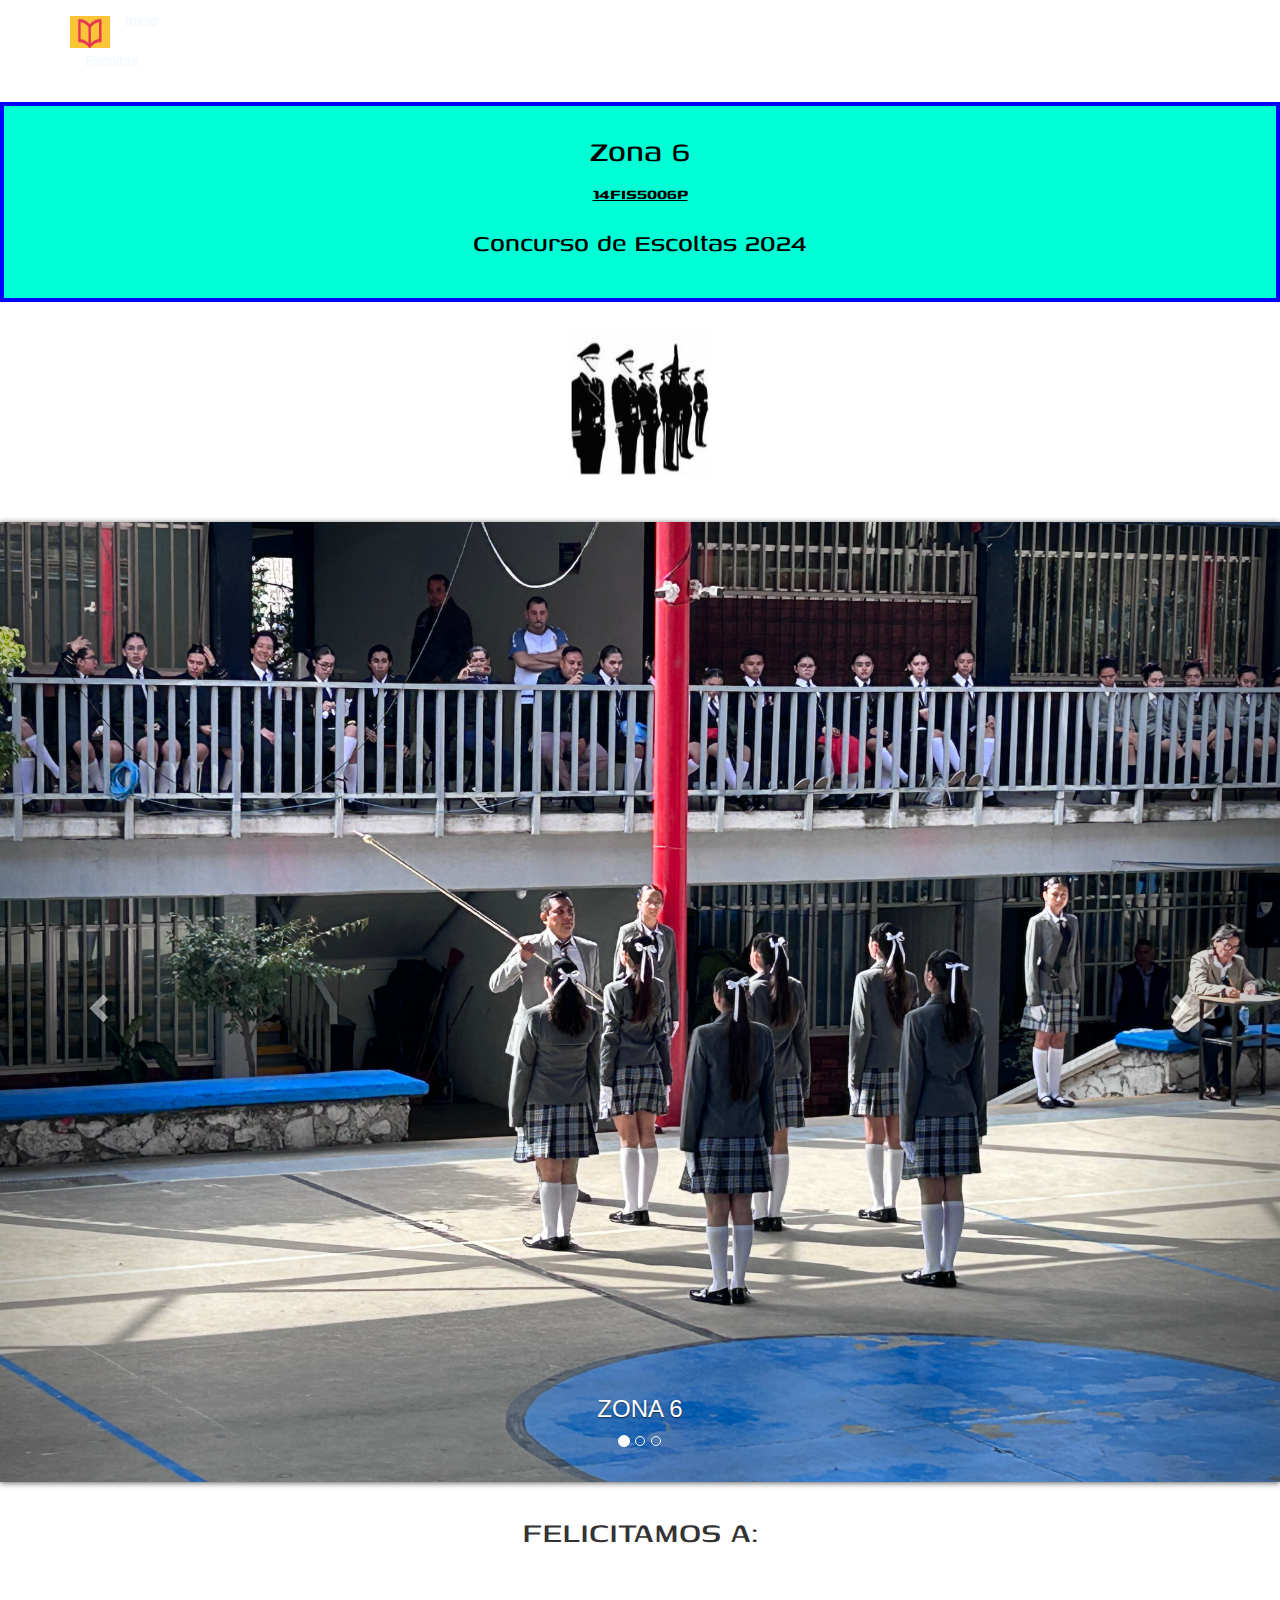
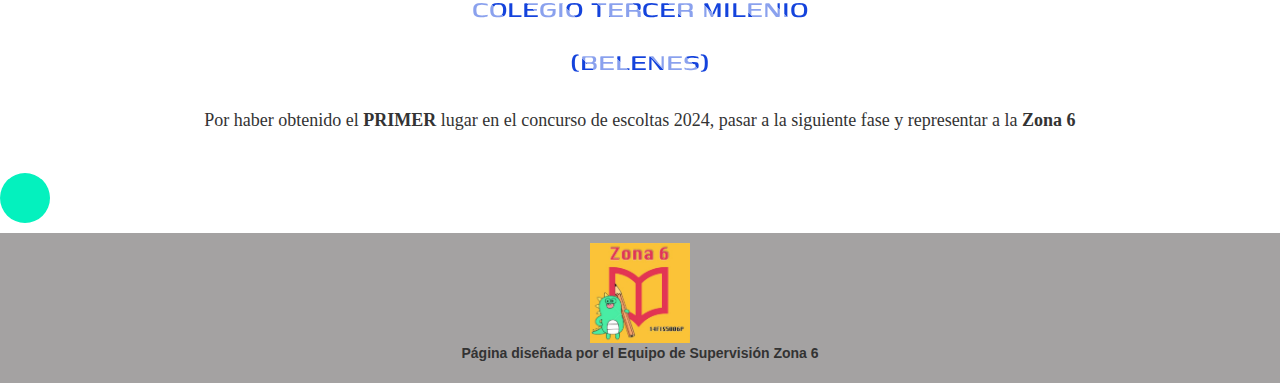
==== commit a3e7884c: "Update escoltas.html" ====
--- a/escoltas.html
+++ b/escoltas.html
@@ -13,9 +13,6 @@
 <link rel="preconnect" href="https://fonts.gstatic.com" crossorigin>
 <link href="https://fonts.googleapis.com/css2?family=Acme&display=swap" rel="stylesheet">
 <link rel="stylesheet" href="https://maxcdn.bootstrapcdn.com/bootstrap/3.4.1/css/bootstrap.min.css">
-  <script src="https://ajax.googleapis.com/ajax/libs/jquery/3.7.1/jquery.min.js"></script>
-  <script src="https://maxcdn.bootstrapcdn.com/bootstrap/3.4.1/js/bootstrap.min.js"></script>
-
     <title>CONCURSOS 2024/ZONA 6</title>
 </head>
 <body>
@@ -71,7 +68,7 @@
         <img src="img1.jpg" alt="Los Angeles" style="width:100%;">
         <div class="carousel-caption">
           <h3>ZONA 6</h3>
-          <p>Agradecemos tu participación</p>
+         
         </div>
       </div>
 
@@ -79,7 +76,7 @@
         <img src="img2.jpg" alt="Chicago" style="width:100%;">
         <div class="carousel-caption">
           <h3>ZONA 6</h3>
-          <p>Gracias...</p>
+       
         </div>
       </div>
     
@@ -87,7 +84,7 @@
         <img src="img3.jpg" alt="New York" style="width:100%;">
         <div class="carousel-caption">
           <h3>ZONA 6</h3>
-          <p>Felicidades</p>
+         
         </div>
       </div>
   
@@ -143,6 +140,8 @@
    <p><strong>Página diseñada por el Equipo de Supervisión Zona 6</strong></p>
  </div>
 
+  <script src="https://ajax.googleapis.com/ajax/libs/jquery/3.7.1/jquery.min.js"></script>
+  <script src="https://maxcdn.bootstrapcdn.com/bootstrap/3.4.1/js/bootstrap.min.js"></script>
    
 </body>
 </html>
